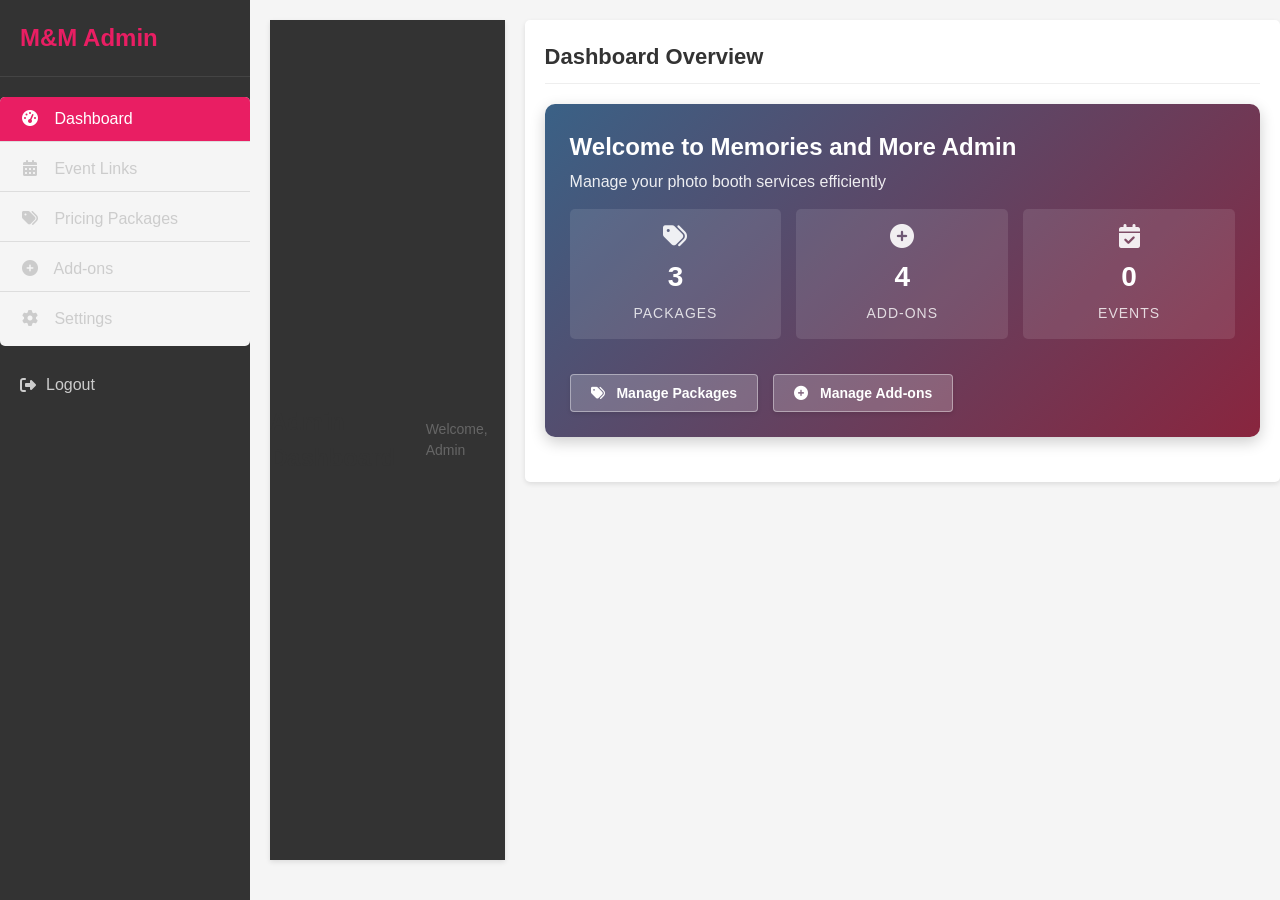
==== admin/index.html @ 207ec281 "Add new pages and optimize existing files for Memories and More Photo Booths - Created 'packages.htm" ====
<!DOCTYPE html>
<html lang="en">
<head>
    <meta charset="UTF-8">
    <meta name="viewport" content="width=device-width, initial-scale=1.0">
    <title>Admin Dashboard - Memories and More Photo Booths</title>
    <link rel="stylesheet" href="https://cdnjs.cloudflare.com/ajax/libs/font-awesome/6.4.0/css/all.min.css">
    <link rel="stylesheet" href="css/admin-styles.css">
    <link rel="stylesheet" href="css/admin-responsive.css">
    <style>
        body {
            font-family: var(--admin-font-primary);
            margin: 0;
            padding: 0;
            background-color: #f5f5f5;
            font-size: var(--admin-font-size-base);
            line-height: var(--admin-line-height);
        }
        
        .admin-container {
            display: flex;
            min-height: 100vh;
        }
        
        .admin-sidebar {
            width: 250px;
            background-color: #333;
            color: white;
            padding: 20px 0;
        }
        
        .admin-logo {
            padding: 0 20px 20px;
            border-bottom: 1px solid #444;
        }
        
        .admin-logo h2 {
            margin: 0;
            color: #e91e63;
        }
        
        .admin-nav ul {
            list-style: none;
            padding: 0;
            margin: 20px 0;
        }
        
        .admin-nav li {
            margin-bottom: 5px;
        }
        
        .admin-nav a {
            display: block;
            padding: 10px 20px;
            color: #ccc;
            text-decoration: none;
            transition: all 0.3s;
        }
        
        .admin-nav a:hover,
        .admin-nav li.active a {
            background-color: #e91e63;
            color: white;
        }
        
        .admin-nav i {
            margin-right: 10px;
        }
        
        .admin-logout {
            padding: 0 20px;
            margin-top: 20px;
        }
        
        .admin-logout button {
            background: none;
            border: none;
            color: #ccc;
            cursor: pointer;
            padding: 10px 0;
            font-size: 16px;
            display: flex;
            align-items: center;
        }
        
        .admin-logout button i {
            margin-right: 10px;
        }
        
        .admin-logout button:hover {
            color: #e91e63;
        }
        
        .admin-main {
            flex: 1;
            padding: 20px;
        }
        
        .admin-header {
            display: flex;
            justify-content: space-between;
            align-items: center;
            margin-bottom: 20px;
        }
        
        .admin-header h1 {
            margin: 0;
            color: #333;
        }
        
        .admin-user {
            font-size: 14px;
            color: #666;
        }
        
        .admin-section {
            display: none;
            background: white;
            padding: 20px;
            border-radius: 5px;
            box-shadow: 0 2px 5px rgba(0,0,0,0.1);
        }
        
        .admin-section.active {
            display: block;
        }
        
        .section-header {
            margin-bottom: 20px;
            padding-bottom: 10px;
            border-bottom: 1px solid #eee;
        }
        
        .section-header h2 {
            margin: 0;
            color: #333;
        }
        
        .dashboard-stats {
            display: flex;
            flex-wrap: wrap;
            gap: 20px;
            margin-bottom: 30px;
        }
        
        .stat-card {
            background-color: white;
            padding: 20px;
            border-radius: 5px;
            flex: 1 1 200px;
            display: flex;
            align-items: center;
            box-shadow: 0 2px 5px rgba(0,0,0,0.1);
            transition: transform 0.3s ease, box-shadow 0.3s ease;
        }
        
        .stat-card:hover {
            transform: translateY(-3px);
            box-shadow: 0 5px 15px rgba(0,0,0,0.1);
        }
        
        .stat-icon {
            font-size: 24px;
            color: #e91e63;
            margin-right: 15px;
        }
        
        .stat-info h3 {
            margin: 0 0 5px 0;
            font-size: 16px;
            color: #666;
        }
        
        .stat-info p {
            margin: 0;
            font-size: 24px;
            font-weight: bold;
            color: #333;
        }
        
        .admin-form {
            max-width: 600px;
        }
        
        .form-group {
            margin-bottom: 20px;
        }
        
        .form-group label {
            display: block;
            margin-bottom: 8px;
            font-weight: bold;
            color: #444;
            font-size: 0.95rem;
        }
        
        .form-group input,
        .form-group textarea {
            width: 100%;
            padding: 12px;
            border: 1px solid #ddd;
            border-radius: 6px;
            box-sizing: border-box;
            font-size: 16px; /* Prevents zoom on iOS */
            transition: border-color 0.3s ease, box-shadow 0.3s ease;
        }
        
        .form-group input:focus,
        .form-group textarea:focus {
            border-color: #e91e63;
            box-shadow: 0 0 0 3px rgba(233, 30, 99, 0.15);
            outline: none;
        }
        
        .form-actions {
            margin-top: 20px;
        }
        
        .btn-primary {
            background-color: #e91e63;
            color: white;
            border: none;
            padding: 12px 18px;
            border-radius: 6px;
            cursor: pointer;
            font-weight: 600;
            letter-spacing: 0.5px;
            transition: background-color 0.3s ease, transform 0.2s ease;
            text-transform: uppercase;
            font-size: 14px;
        }
        
        .btn-primary:hover {
            background-color: #d81557;
            transform: translateY(-2px);
        }
        
        .btn-primary:active {
            transform: translateY(0);
        }
        
        .btn-secondary {
            background-color: #6c757d;
            color: white;
            border: none;
            padding: 12px 18px;
            border-radius: 6px;
            cursor: pointer;
            font-weight: 600;
            letter-spacing: 0.5px;
            transition: background-color 0.3s ease, transform 0.2s ease;
            text-transform: uppercase;
            font-size: 14px;
        }
        
        .btn-secondary:hover {
            background-color: #5a6268;
            transform: translateY(-2px);
        }
        
        .btn-success {
            background-color: #28a745;
            color: white;
            border: none;
            padding: 12px 18px;
            border-radius: 6px;
            cursor: pointer;
            font-weight: 600;
            letter-spacing: 0.5px;
            transition: background-color 0.3s ease, transform 0.2s ease;
            text-transform: uppercase;
            font-size: 14px;
        }
        
        .btn-success:hover {
            background-color: #218838;
            transform: translateY(-2px);
        }
        
        .alert {
            padding: 15px;
            margin-top: 20px;
            border-radius: 4px;
            display: none;
        }
        
        .alert-success {
            background-color: #d4edda;
            color: #155724;
        }
        
        .alert-error {
            background-color: #f8d7da;
            color: #721c24;
        }
        
        .admin-table-container {
            margin-top: 30px;
        }
        
        .admin-table {
            width: 100%;
            border-collapse: collapse;
        }
        
        .admin-table th,
        .admin-table td {
            padding: 10px;
            text-align: left;
            border-bottom: 1px solid #ddd;
        }
        
        .admin-table th {
            background-color: #f5f5f5;
        }
        
        .link-item {
            background-color: #f9f9f9;
            padding: 15px;
            margin-bottom: 10px;
            border-radius: 4px;
            border-left: 4px solid #e91e63;
        }
        
        .link-item h3 {
            margin: 0 0 10px 0;
        }
        
        .link-item p {
            margin: 5px 0;
            color: #666;
        }
        
        .link-item button {
            background-color: #dc3545;
            color: white;
            border: none;
            padding: 5px 10px;
            border-radius: 4px;
            cursor: pointer;
            margin-top: 10px;
        }
        
        .modal {
            display: none;
            position: fixed;
            z-index: 1000;
            left: 0;
            top: 0;
            width: 100%;
            height: 100%;
            background-color: rgba(0,0,0,0.5);
            display: flex;
            align-items: center;
            justify-content: center;
            opacity: 0;
            visibility: hidden;
            transition: opacity 0.3s ease, visibility 0.3s ease;
        }
        
        .modal.active {
            display: flex;
            opacity: 1;
            visibility: visible;
        }
        
        .modal-content {
            background-color: white;
            padding: 30px;
            border-radius: 10px;
            width: 90%;
            max-width: 500px;
            box-shadow: 0 10px 30px rgba(0,0,0,0.2);
            transform: scale(0.9);
            transition: transform 0.3s ease;
        }
        
        .modal.active .modal-content {
            transform: scale(1);
        }
        
        /* Add screen reader only class */
        .sr-only {
            position: absolute;
            width: 1px;
            height: 1px;
            padding: 0;
            margin: -1px;
            overflow: hidden;
            clip: rect(0,0,0,0);
            white-space: nowrap;
            border: 0;
        }
        
        .modal-header {
            display: flex;
            justify-content: space-between;
            align-items: center;
            margin-bottom: 15px;
            padding-bottom: 15px;
            border-bottom: 1px solid #eee;
        }
        
        .modal-header h3 {
            margin: 0;
        }
        
        .close-modal {
            font-size: 24px;
            cursor: pointer;
        }
        
        .modal-footer {
            margin-top: 20px;
            text-align: right;
        }
        
        .modal-footer button {
            margin-left: 10px;
        }
        
        /* Package Management Specific Styles */
        .package-cards {
            display: grid;
            grid-template-columns: repeat(auto-fill, minmax(300px, 1fr));
            gap: 20px;
            margin: 20px 0;
        }
        
        .package-edit-card {
            background: white;
            border: 1px solid #eee;
            border-radius: 8px;
            padding: 25px;
            box-shadow: 0 3px 10px rgba(0,0,0,0.08);
            transition: transform 0.3s ease, box-shadow 0.3s ease;
        }
        
        .package-edit-card:hover {
            transform: translateY(-5px);
            box-shadow: 0 8px 15px rgba(0,0,0,0.1);
        }
        
        .package-edit-card h3 {
            margin-top: 0;
            color: #e91e63;
            border-bottom: 1px solid #eee;
            padding-bottom: 10px;
            font-size: 1.3rem;
        }
        
        /* Add-ons Management Specific Styles */
        .addon-list {
            display: grid;
            grid-template-columns: repeat(auto-fill, minmax(300px, 1fr));
            gap: 20px;
            margin: 20px 0;
        }
        
        .addon-edit-item {
            background: white;
            border: 1px solid #eee;
            border-radius: 8px;
            padding: 25px;
            box-shadow: 0 3px 10px rgba(0,0,0,0.08);
            transition: transform 0.3s ease, box-shadow 0.3s ease;
        }
        
        .addon-edit-item:hover {
            transform: translateY(-5px);
            box-shadow: 0 8px 15px rgba(0,0,0,0.1);
        }
        
        .addon-edit-item h3 {
            margin-top: 0;
            color: #e91e63;
            border-bottom: 1px solid #eee;
            padding-bottom: 10px;
            font-size: 1.3rem;
        }
        
        .section-intro {
            max-width: 800px;
            margin-bottom: 20px;
            color: #666;
        }
    </style>
        
        </style>
</head>
<body>
    <div class="admin-container">
        <aside class="admin-sidebar">
            <div class="admin-logo">
                <h2>M&M Admin</h2>
                <button class="mobile-menu-toggle" id="mobileMenuToggle">
                    <span class="sr-only">Toggle Menu</span>
                    <span class="bar"></span>
                    <span class="bar"></span>
                    <span class="bar"></span>
                </button>
            </div>
            <nav class="admin-nav">
                <ul>
                    <li class="active"><a href="#dashboard-section"><i class="fas fa-tachometer-alt"></i> Dashboard</a></li>
                    <li><a href="#events-section"><i class="fas fa-calendar-alt"></i> Event Links</a></li>
                    <li><a href="#packages-section"><i class="fas fa-tags"></i> Pricing Packages</a></li>
                    <li><a href="#addons-section"><i class="fas fa-plus-circle"></i> Add-ons</a></li>
                    <li><a href="#settings-section"><i class="fas fa-cog"></i> Settings</a></li>
                </ul>
            </nav>
            <div class="admin-logout">
                <button id="logoutBtn"><i class="fas fa-sign-out-alt"></i> Logout</button>
            </div>
        </aside>
        
        <main class="admin-main">
            <header class="admin-header">
                <h1>Admin Dashboard</h1>
                <div class="admin-user">
                    <span>Welcome, Admin</span>
                </div>
            </header>
            
            <div class="admin-content">
                <!-- Dashboard Section -->
                <section id="dashboard-section" class="admin-section active">
                    <div class="section-header">
                        <h2>Dashboard Overview</h2>
                    </div>
                    <div class="dashboard-welcome">
                        <h3>Welcome to the Memories and More Photo Booths Admin Dashboard</h3>
                        <p>Use the sidebar navigation to manage your website content.</p>
                    </div>
                </section>
                
                <!-- Events Section -->
                <section id="events-section" class="admin-section">
                    <div class="section-header">
                        <h2>Event Links Management</h2>
                    </div>
                    
                    <div class="section-content">
                        <form id="addLinkForm" class="admin-form">
                            <div class="form-group">
                                <label for="eventName">Event Name:</label>
                                <input type="text" id="eventName" placeholder="Johnson Wedding" required>
                            </div>
                            
                            <div class="form-group">
                                <label for="smugmugLink">SmugMug Link:</label>
                                <input type="text" id="smugmugLink" placeholder="https://smugmug.com/gallery/your-link" required>
                            </div>
                            
                            <div class="form-actions">
                                <button type="submit" class="btn-primary">Add Event Link</button>
                            </div>
                        </form>
                        
                        <div id="successMessage" class="alert alert-success">
                            Event link added successfully!
                        </div>
                        
                        <div id="errorMessage" class="alert alert-error">
                            There was an error adding the event link. Please try again.
                        </div>
                        
                        <div class="admin-table-container">
                            <h3>Current Event Links</h3>
                            <div id="linksList" class="admin-table"></div>
                        </div>
                    </div>
                </section>
                
                <!-- Packages Section -->
                <section id="packages-section" class="admin-section">
                    <div class="section-header">
                        <h2>Pricing Packages Management</h2>
                    </div>
                    
                    <div class="section-content">
                        <p class="section-intro">Manage your pricing packages here. Changes will be reflected on the public website.</p>
                        
                        <div class="package-cards">
                            <!-- Silver Package -->
                            <div class="package-edit-card" id="silver-package">
                                <h3>Silver Experience</h3>
                                <form class="package-form">
                                    <div class="form-group">
                                        <label>Package Name:</label>
                                        <input type="text" class="package-name" value="Silver Experience">
                                    </div>
                                    <div class="form-group">
                                        <label>Subtitle:</label>
                                        <input type="text" class="package-subtitle" value="Package #1">
                                    </div>
                                    <div class="form-group">
                                        <label>Price ($):</label>
                                        <input type="number" class="package-price" value="445">
                                    </div>
                                    <div class="form-group">
                                        <label>Features (one per line):</label>
                                        <textarea class="package-features" rows="8">2 Hours of Continuous Photo Booth Use
Full Time Attendant
Immediate Photo Strip Printouts
Choice of B&W or Color Photos
Unlimited Photo Booth Sessions
Dye-Sub Prints (non-smudge, high quality)
Online Viewing of Photos
Digital Link with All Photos (no expiration)</textarea>
                                    </div>
                                    <div class="form-group">
                                        <label>Featured Package:</label>
                                        <input type="checkbox" class="package-featured">
                                    </div>
                                    <button type="button" class="btn-primary save-package" data-package="silver">Save Changes</button>
                                </form>
                            </div>
                            
                            <!-- Gold Package -->
                            <div class="package-edit-card" id="gold-package">
                                <h3>Golden Moments</h3>
                                <form class="package-form">
                                    <div class="form-group">
                                        <label>Package Name:</label>
                                        <input type="text" class="package-name" value="Golden Moments">
                                    </div>
                                    <div class="form-group">
                                        <label>Subtitle:</label>
                                        <input type="text" class="package-subtitle" value="Package #2">
                                    </div>
                                    <div class="form-group">
                                        <label>Price ($):</label>
                                        <input type="number" class="package-price" value="595">
                                    </div>
                                    <div class="form-group">
                                        <label>Features (one per line):</label>
                                        <textarea class="package-features" rows="10">3 Hours of Continuous Photo Booth Use
Full Time Attendant
Immediate Photo Strip Printouts
Choice of B&W or Color Photos
Unlimited Photo Booth Sessions
Dye-Sub Prints (non-smudge, high quality)
Online Viewing of Photos
Digital Link with All Photos (no expiration)
Props Included
Personalized Photo Strip Layout</textarea>
                                    </div>
                                    <div class="form-group">
                                        <label>Featured Package:</label>
                                        <input type="checkbox" class="package-featured" checked>
                                    </div>
                                    <button type="button" class="btn-primary save-package" data-package="gold">Save Changes</button>
                                </form>
                            </div>
                            
                            <!-- Custom Package -->
                            <div class="package-edit-card" id="custom-package">
                                <h3>Custom Package</h3>
                                <form class="package-form">
                                    <div class="form-group">
                                        <label>Package Name:</label>
                                        <input type="text" class="package-name" value="Custom Package">
                                    </div>
                                    <div class="form-group">
                                        <label>Subtitle:</label>
                                        <input type="text" class="package-subtitle" value="Tailored to Your Needs">
                                    </div>
                                    <div class="form-group">
                                        <label>Price Display:</label>
                                        <input type="text" class="package-price-display" value="Custom Quote">
                                    </div>
                                    <div class="form-group">
                                        <label>Description:</label>
                                        <textarea class="package-description" rows="4">Need something specific for your event? We can create a custom package that perfectly fits your requirements.

Contact us to discuss your event details and we'll provide a personalized quote.</textarea>
                                    </div>
                                    <button type="button" class="btn-primary save-package" data-package="custom">Save Changes</button>
                                </form>
                            </div>
                        </div>
                        
                        <div class="form-actions">
                            <button id="publishPackages" class="btn-success">Publish Changes to Website</button>
                        </div>
                        
                        <div id="packageSuccessMessage" class="alert alert-success">
                            Pricing packages updated successfully!
                        </div>
                    </div>
                </section>
                
                <!-- Add-ons Section -->
                <section id="addons-section" class="admin-section">
                    <div class="section-header">
                        <h2>Add-ons Management</h2>
                    </div>
                    
                    <div class="section-content">
                        <p class="section-intro">Manage your add-on services here. Changes will be reflected on the public website.</p>
                        
                        <div class="addon-list">
                            <!-- Props Add-on -->
                            <div class="addon-edit-item">
                                <h3>Props</h3>
                                <form class="addon-form">
                                    <div class="form-group">
                                        <label>Add-on Name:</label>
                                        <input type="text" class="addon-name" value="Props">
                                    </div>
                                    <div class="form-group">
                                        <label>Icon Class:</label>
                                        <input type="text" class="addon-icon" value="fas fa-theater-masks">
                                    </div>
                                    <div class="form-group">
                                        <label>Description:</label>
                                        <input type="text" class="addon-description" value="Fun collection of hats, glasses, signs and more">
                                    </div>
                                    <div class="form-group">
                                        <label>Price ($):</label>
                                        <input type="number" class="addon-price" value="50">
                                    </div>
                                    <div class="form-group">
                                        <label>Additional Note:</label>
                                        <input type="text" class="addon-note" value="Included in Package #2">
                                    </div>
                                    <button type="button" class="btn-primary save-addon" data-addon="props">Save Changes</button>
                                </form>
                            </div>
                            
                            <!-- DVD Add-on -->
                            <div class="addon-edit-item">
                                <h3>DVD of All Images</h3>
                                <form class="addon-form">
                                    <div class="form-group">
                                        <label>Add-on Name:</label>
                                        <input type="text" class="addon-name" value="DVD of All Images">
                                    </div>
                                    <div class="form-group">
                                        <label>Icon Class:</label>
                                        <input type="text" class="addon-icon" value="fas fa-compact-disc">
                                    </div>
                                    <div class="form-group">
                                        <label>Description:</label>
                                        <input type="text" class="addon-description" value="High-resolution digital copies of all photos">
                                    </div>
                                    <div class="form-group">
                                        <label>Price ($):</label>
                                        <input type="number" class="addon-price" value="50">
                                    </div>
                                    <div class="form-group">
                                        <label>Additional Note:</label>
                                        <input type="text" class="addon-note" value="">
                                    </div>
                                    <button type="button" class="btn-primary save-addon" data-addon="dvd">Save Changes</button>
                                </form>
                            </div>
                            
                            <!-- Custom Layout Add-on -->
                            <div class="addon-edit-item">
                                <h3>Personalized Photo Layouts</h3>
                                <form class="addon-form">
                                    <div class="form-group">
                                        <label>Add-on Name:</label>
                                        <input type="text" class="addon-name" value="Personalized Photo Layouts">
                                    </div>
                                    <div class="form-group">
                                        <label>Icon Class:</label>
                                        <input type="text" class="addon-icon" value="fas fa-palette">
                                    </div>
                                    <div class="form-group">
                                        <label>Description:</label>
                                        <input type="text" class="addon-description" value="Custom design with names, date, and event details">
                                    </div>
                                    <div class="form-group">
                                        <label>Price ($):</label>
                                        <input type="number" class="addon-price" value="50">
                                    </div>
                                    <div class="form-group">
                                        <label>Additional Note:</label>
                                        <input type="text" class="addon-note" value="Included in Package #2">
                                    </div>
                                    <button type="button" class="btn-primary save-addon" data-addon="layouts">Save Changes</button>
                                </form>
                            </div>
                            
                            <!-- Scrapbook Add-on -->
                            <div class="addon-edit-item">
                                <h3>Custom Scrapbook Service</h3>
                                <form class="addon-form">
                                    <div class="form-group">
                                        <label>Add-on Name:</label>
                                        <input type="text" class="addon-name" value="Custom Scrapbook Service">
                                    </div>
                                    <div class="form-group">
                                        <label>Icon Class:</label>
                                        <input type="text" class="addon-icon" value="fas fa-book">
                                    </div>
                                    <div class="form-group">
                                        <label>Description:</label>
                                        <input type="text" class="addon-description" value="Keepsake album with photos and guest messages">
                                    </div>
                                    <div class="form-group">
                                        <label>Price ($):</label>
                                        <input type="number" class="addon-price" value="75">
                                    </div>
                                    <div class="form-group">
                                        <label>Additional Note:</label>
                                        <input type="text" class="addon-note" value="">
                                    </div>
                                    <button type="button" class="btn-primary save-addon" data-addon="scrapbook">Save Changes</button>
                                </form>
                            </div>
                        </div>
                        
                        <div class="form-actions">
                            <button id="publishAddons" class="btn-success">Publish Changes to Website</button>
                        </div>
                        
                        <div id="addonSuccessMessage" class="alert alert-success">
                            Add-ons updated successfully!
                        </div>
                    </div>
                </section>
                
                <!-- Settings Section -->
                <section id="settings-section" class="admin-section">
                    <div class="section-header">
                        <h2>Admin Settings</h2>
                    </div>
                    
                    <div class="section-content">
                        <form id="settingsForm" class="admin-form">
                            <div class="form-group">
                                <label for="adminUsername">Admin Username:</label>
                                <input type="text" id="adminUsername" required>
                            </div>
                            
                            <div class="form-group">
                                <label for="currentPassword">Current Password:</label>
                                <input type="password" id="currentPassword" required>
                            </div>
                            
                            <div class="form-group">
                                <label for="newPassword">New Password:</label>
                                <input type="password" id="newPassword">
                            </div>
                            
                            <div class="form-group">
                                <label for="confirmPassword">Confirm New Password:</label>
                                <input type="password" id="confirmPassword">
                            </div>
                            
                            <div class="form-actions">
                                <button type="submit" class="btn-primary">Save Settings</button>
                            </div>
                        </form>
                    </div>
                </section>
            </div>
        </main>
    </div>
    
    <!-- Confirmation Modal -->
    <div id="confirmModal" class="modal">
        <div class="modal-content">
            <div class="modal-header">
                <h3 id="modalTitle">Confirm Action</h3>
                <span class="close-modal">&times;</span>
            </div>
            <div class="modal-body">
                <p id="modalMessage">Are you sure you want to perform this action?</p>
            </div>
            <div class="modal-footer">
                <button id="cancelAction" class="btn-secondary">Cancel</button>
                <button id="confirmAction" class="btn-primary">Confirm</button>
            </div>
        </div>
    </div>
    
    <script>
        // Load existing links when page loads
        window.onload = function() {
            loadLinks();
            
            // Update navigation functionality
            setupNavigation();
            
            // Initialize package management
            initPackageManagement();
        };
        
        // Set up navigation between sections
        function setupNavigation() {
            const navLinks = document.querySelectorAll('.admin-nav a');
            const sections = document.querySelectorAll('.admin-section');
            
            navLinks.forEach(link => {
                link.addEventListener('click', function(e) {
                    e.preventDefault();
                    
                    // Get the target section ID from the href
                    const targetId = this.getAttribute('href');
                    
                    // Hide all sections
                    sections.forEach(section => {
                        section.classList.remove('active');
                    });
                    
                    // Show the target section
                    document.querySelector(targetId).classList.add('active');
                    
                    // Update active nav link
                    navLinks.forEach(navLink => {
                        navLink.parentElement.classList.remove('active');
                    });
                    this.parentElement.classList.add('active');
                    
                    // Update stats when viewing dashboard
                    if (targetId === '#dashboard-section') {
                        updateDashboardCounts();
                    }
                });
            });
        }
        
        // Initialize package management
        function initPackageManagement() {
            // Load package data
            loadPackageData();
            loadAddonData();
            
            // Package save buttons
            document.querySelectorAll('.save-package').forEach(button => {
                button.addEventListener('click', function() {
                    const packageType = this.getAttribute('data-package');
                    savePackage(packageType);
                });
            });
            
            // Add-on save buttons
            document.querySelectorAll('.save-addon').forEach(button => {
                button.addEventListener('click', function() {
                    const addonType = this.getAttribute('data-addon');
                    saveAddon(addonType);
                });
            });
            
            // Publish buttons
            if (document.getElementById('publishPackages')) {
                document.getElementById('publishPackages').addEventListener('click', publishPackagesToWebsite);
            }
            
            if (document.getElementById('publishAddons')) {
                document.getElementById('publishAddons').addEventListener('click', publishAddonsToWebsite);
            }
            
            // Update dashboard counts
            updateDashboardCounts();
            
            // Settings form
            const settingsForm = document.getElementById('settingsForm');
            if (settingsForm) {
                settingsForm.addEventListener('submit', function(e) {
                    e.preventDefault();
                    saveSettings();
                });
            }
        }
        
        // Handle form submission for event links
        document.getElementById('addLinkForm').addEventListener('submit', function(e) {
            e.preventDefault();
            
            // Get form values
            const eventName = document.getElementById('eventName').value;
            const smugmugLink = document.getElementById('smugmugLink').value;
            
            // Create link object
            const link = {
                name: eventName,
                url: smugmugLink
            };
            
            // Get existing links from localStorage
            let links = JSON.parse(localStorage.getItem('eventLinks')) || [];
            
            // Add new link
            links.push(link);
            
            // Save to localStorage
            localStorage.setItem('eventLinks', JSON.stringify(links));
            
            // Show success message
            const successMessage = document.getElementById('successMessage');
            successMessage.style.display = 'block';
            setTimeout(function() {
                successMessage.style.display = 'none';
            }, 3000);
            
            // Reset form
            document.getElementById('addLinkForm').reset();
            
            // Update dashboard counts
            updateDashboardCounts();
            
            // Reload links list
            loadLinks();
        });
        
        // Load links from localStorage
        function loadLinks() {
            const linksList = document.getElementById('linksList');
            if (!linksList) return;
            
            linksList.innerHTML = '';
            
            // Get links from localStorage
            const links = JSON.parse(localStorage.getItem('eventLinks')) || [];
            
            if (links.length === 0) {
                linksList.innerHTML = '<p>No event links added yet.</p>';
                return;
            }
            
            // Display each link
            links.forEach(function(link, index) {
                const linkItem = document.createElement('div');
                linkItem.className = 'link-item';
                linkItem.innerHTML = `
                    <h3>${link.name}</h3>
                    <p><strong>Link:</strong> <a href="${link.url}" target="_blank">${link.url}</a></p>
                    <button onclick="removeLink(${index})">Remove</button>
                `;
                linksList.appendChild(linkItem);
            });
        }
        
        // Remove a link
        function removeLink(index) {
            // Get existing links
            let links = JSON.parse(localStorage.getItem('eventLinks')) || [];
            
            // Remove the link at the specified index
            links.splice(index, 1);
            
            // Save back to localStorage
            localStorage.setItem('eventLinks', JSON.stringify(links));
            
            // Update event count
            updateDashboardCounts();
            
            // Reload links list
            loadLinks();
        }
        
        // Update dashboard counts
        function updateDashboardCounts() {
            // Update event count
            const eventLinks = JSON.parse(localStorage.getItem('eventLinks')) || [];
            if (document.getElementById('eventCount')) {
                document.getElementById('eventCount').textContent = eventLinks.length;
            }
            
            // Package count is fixed at 3
            if (document.getElementById('packageCount')) {
                document.getElementById('packageCount').textContent = '3';
            }
            
            // Add-on count is fixed at 4
            if (document.getElementById('addonCount')) {
                document.getElementById('addonCount').textContent = '4';
            }
        }
        
        // Package management functions
        function loadPackageData() {
            // Get package data from localStorage or use defaults
            const packages = JSON.parse(localStorage.getItem('packageData')) || {
                silver: {
                    name: "Silver Experience",
                    subtitle: "Package #1",
                    price: 445,
                    features: [
                        "2 Hours of Continuous Photo Booth Use",
                        "Full Time Attendant",
                        "Immediate Photo Strip Printouts",
                        "Choice of B&W or Color Photos",
                        "Unlimited Photo Booth Sessions",
                        "Dye-Sub Prints (non-smudge, high quality)",
                        "Online Viewing of Photos",
                        "Digital Link with All Photos (no expiration)"
                    ],
                    featured: false
                },
                gold: {
                    name: "Golden Moments",
                    subtitle: "Package #2",
                    price: 595,
                    features: [
                        "3 Hours of Continuous Photo Booth Use",
                        "Full Time Attendant",
                        "Immediate Photo Strip Printouts",
                        "Choice of B&W or Color Photos",
                        "Unlimited Photo Booth Sessions",
                        "Dye-Sub Prints (non-smudge, high quality)",
                        "Online Viewing of Photos",
                        "Digital Link with All Photos (no expiration)",
                        "Props Included",
                        "Personalized Photo Strip Layout"
                    ],
                    featured: true
                },
                custom: {
                    name: "Custom Package",
                    subtitle: "Tailored to Your Needs",
                    priceDisplay: "Custom Quote",
                    description: "Need something specific for your event? We can create a custom package that perfectly fits your requirements.\n\nContact us to discuss your event details and we'll provide a personalized quote."
                }
            };
            
            // If it doesn't exist in localStorage, save default data
            if (!localStorage.getItem('packageData')) {
                localStorage.setItem('packageData', JSON.stringify(packages));
            }
            
            // Update form values with stored data
            updatePackageForms(packages);
        }
        
        function updatePackageForms(packages) {
            // Silver package form
            const silverForm = document.querySelector('#silver-package .package-form');
            if (silverForm && packages.silver) {
                silverForm.querySelector('.package-name').value = packages.silver.name;
                silverForm.querySelector('.package-subtitle').value = packages.silver.subtitle;
                silverForm.querySelector('.package-price').value = packages.silver.price;
                silverForm.querySelector('.package-features').value = packages.silver.features.join('\n');
                silverForm.querySelector('.package-featured').checked = packages.silver.featured;
            }
            
            // Gold package form
            const goldForm = document.querySelector('#gold-package .package-form');
            if (goldForm && packages.gold) {
                goldForm.querySelector('.package-name').value = packages.gold.name;
                goldForm.querySelector('.package-subtitle').value = packages.gold.subtitle;
                goldForm.querySelector('.package-price').value = packages.gold.price;
                goldForm.querySelector('.package-features').value = packages.gold.features.join('\n');
                goldForm.querySelector('.package-featured').checked = packages.gold.featured;
            }
            
            // Custom package form
            const customForm = document.querySelector('#custom-package .package-form');
            if (customForm && packages.custom) {
                customForm.querySelector('.package-name').value = packages.custom.name;
                customForm.querySelector('.package-subtitle').value = packages.custom.subtitle;
                customForm.querySelector('.package-price-display').value = packages.custom.priceDisplay;
                customForm.querySelector('.package-description').value = packages.custom.description;
            }
        }
        
        function savePackage(packageType) {
            // Get existing package data
            let packages = JSON.parse(localStorage.getItem('packageData')) || {};
            
            // Get package form element
            const packageForm = document.querySelector(`#${packageType}-package .package-form`);
            
            if (packageType === 'custom') {
                packages.custom = {
                    name: packageForm.querySelector('.package-name').value,
                    subtitle: packageForm.querySelector('.package-subtitle').value,
                    priceDisplay: packageForm.querySelector('.package-price-display').value,
                    description: packageForm.querySelector('.package-description').value
                };
            } else {
                packages[packageType] = {
                    name: packageForm.querySelector('.package-name').value,
                    subtitle: packageForm.querySelector('.package-subtitle').value,
                    price: parseFloat(packageForm.querySelector('.package-price').value),
                    features: packageForm.querySelector('.package-features').value.split('\n'),
                    featured: packageForm.querySelector('.package-featured').checked
                };
                
                // If this package is featured, un-feature the other package
                if (packageType === 'silver' && packages.silver.featured && packages.gold) {
                    packages.gold.featured = false;
                } else if (packageType === 'gold' && packages.gold.featured && packages.silver) {
                    packages.silver.featured = false;
                }
            }
            
            // Save to localStorage
            localStorage.setItem('packageData', JSON.stringify(packages));
            
            // Update forms with new data
            updatePackageForms(packages);
            
            // Show success message
            const successMsg = document.getElementById('packageSuccessMessage');
            successMsg.style.display = 'block';
            setTimeout(() => {
                successMsg.style.display = 'none';
            }, 3000);
        }
        
        function publishPackagesToWebsite() {
            // Indicate that data has been published
            localStorage.setItem('packages_published', 'true');
            
            // Show success message
            const successMsg = document.getElementById('packageSuccessMessage');
            successMsg.textContent = 'Pricing packages published to website successfully!';
            successMsg.style.display = 'block';
            setTimeout(() => {
                successMsg.textContent = 'Pricing packages updated successfully!';
                successMsg.style.display = 'none';
            }, 3000);
        }
        
        // Add-ons management functions
        function loadAddonData() {
            // Get add-on data from localStorage or use defaults
            const addons = JSON.parse(localStorage.getItem('addonData')) || {
                props: {
                    name: "Props",
                    icon: "fas fa-theater-masks",
                    description: "Fun collection of hats, glasses, signs and more",
                    price: 50,
                    note: "Included in Package #2"
                },
                dvd: {
                    name: "DVD of All Images",
                    icon: "fas fa-compact-disc",
                    description: "High-resolution digital copies of all photos",
                    price: 50,
                    note: ""
                },
                layouts: {
                    name: "Personalized Photo Layouts",
                    icon: "fas fa-palette",
                    description: "Custom design with names, date, and event details",
                    price: 50,
                    note: "Included in Package #2"
                },
                scrapbook: {
                    name: "Custom Scrapbook Service",
                    icon: "fas fa-book",
                    description: "Keepsake album with photos and guest messages",
                    price: 75,
                    note: ""
                }
            };
            
            // If it doesn't exist in localStorage, save default data
            if (!localStorage.getItem('addonData')) {
                localStorage.setItem('addonData', JSON.stringify(addons));
            }
            
            // Update add-on forms with stored data
            updateAddonForms(addons);
        }
        
        function updateAddonForms(addons) {
            // Update each add-on form
            Object.keys(addons).forEach(addonKey => {
                const addon = addons[addonKey];
                const addonForm = document.querySelector(`.addon-edit-item form[data-addon="${addonKey}"]`) || 
                                document.querySelector(`.addon-edit-item button[data-addon="${addonKey}"]`).closest('form');
                
                if (addonForm) {
                    addonForm.querySelector('.addon-name').value = addon.name;
                    addonForm.querySelector('.addon-icon').value = addon.icon;
                    addonForm.querySelector('.addon-description').value = addon.description;
                    addonForm.querySelector('.addon-price').value = addon.price;
                    addonForm.querySelector('.addon-note').value = addon.note || '';
                }
            });
        }
        
        function saveAddon(addonType) {
            // Get existing add-on data
            let addons = JSON.parse(localStorage.getItem('addonData')) || {};
            
            // Get add-on form element
            const addonForm = document.querySelector(`.addon-edit-item button[data-addon="${addonType}"]`).closest('form');
            
            if (addonForm) {
                addons[addonType] = {
                    name: addonForm.querySelector('.addon-name').value,
                    icon: addonForm.querySelector('.addon-icon').value,
                    description: addonForm.querySelector('.addon-description').value,
                    price: parseFloat(addonForm.querySelector('.addon-price').value),
                    note: addonForm.querySelector('.addon-note').value
                };
                
                // Save to localStorage
                localStorage.setItem('addonData', JSON.stringify(addons));
                
                // Show success message
                const successMsg = document.getElementById('addonSuccessMessage');
                successMsg.style.display = 'block';
                setTimeout(() => {
                    successMsg.style.display = 'none';
                }, 3000);
            }
        }
        
        function publishAddonsToWebsite() {
            // Indicate that data has been published
            localStorage.setItem('addons_published', 'true');
            
            // Show success message
            const successMsg = document.getElementById('addonSuccessMessage');
            successMsg.textContent = 'Add-ons published to website successfully!';
            successMsg.style.display = 'block';
            setTimeout(() => {
                successMsg.textContent = 'Add-ons updated successfully!';
                successMsg.style.display = 'none';
            }, 3000);
        }
        
        // Admin settings functions
        function loadSettings() {
            const settings = JSON.parse(localStorage.getItem('mmph_admin_settings')) || {
                username: 'admin',
                password: 'admin123' // Default password
            };
            
            // Populate settings form
            const usernameField = document.getElementById('adminUsername');
            if (usernameField) {
                usernameField.value = settings.username;
            }
        }
        
        function saveSettings() {
            const username = document.getElementById('adminUsername').value;
            const currentPassword = document.getElementById('currentPassword').value;
            const newPassword = document.getElementById('newPassword').value;
            const confirmPassword = document.getElementById('confirmPassword').value;
            
            // Get current settings
            const settings = JSON.parse(localStorage.getItem('mmph_admin_settings')) || {
                username: 'admin',
                password: 'admin123' // Default password
            };
            
            // Validate current password
            if (currentPassword !== settings.password) {
                alert('Current password is incorrect');
                return;
            }
            
            // Check if changing password
            if (newPassword) {
                if (newPassword !== confirmPassword) {
                    alert('New password and confirmation do not match');
                    return;
                }
                
                // Update password
                settings.password = newPassword;
            }
            
            // Update username
            settings.username = username;
            
            // Save settings
            localStorage.setItem('mmph_admin_settings', JSON.stringify(settings));
            
            // Show success message
            alert('Settings saved successfully');
            
            // Clear password fields
            document.getElementById('currentPassword').value = '';
            document.getElementById('newPassword').value = '';
            document.getElementById('confirmPassword').value = '';
        }
    </script>
    
    <script src="js/responsive-helper.js"></script>
</body>
</html>
---- admin/css/admin-styles.css ----
/* 
   Memories and More Photo Booths - Admin Dashboard Styles
   Author: Cascade
   Version: 1.0
*/

:root {
    --admin-primary: #333;
    --admin-secondary: #666;
    --admin-accent: #e91e63; /* Changed to match the brand color */
    --admin-light: #f5f5f5;
    --admin-border: #ddd;
    --admin-success: #28a745;
    --admin-danger: #dc3545;
    --admin-warning: #ffc107;
    --admin-info: #17a2b8;
    
    /* Added font variables */
    --admin-font-primary: 'Arial', sans-serif;
    --admin-font-size-base: 16px;
    --admin-line-height: 1.5;
}

/* Admin Layout */
.admin-header {
    background-color: var(--admin-primary);
    color: white;
    padding: 15px 0;
    box-shadow: 0 2px 5px rgba(0, 0, 0, 0.1);
}

.admin-header .container {
    display: flex;
    align-items: center;
    justify-content: space-between;
}

.admin-header .logo {
    max-width: 150px;
}

.admin-header h1 {
    margin: 0;
    font-size: 24px;
}

.admin-main {
    display: flex;
    min-height: calc(100vh - 150px);
    padding: 30px 0;
}

.admin-main .container {
    display: flex;
    gap: 30px;
}

.admin-sidebar {
    width: 250px;
    flex-shrink: 0;
}

.admin-content {
    flex-grow: 1;
}

.admin-footer {
    background-color: var(--admin-primary);
    color: white;
    padding: 15px 0;
    text-align: center;
}

/* Admin Navigation */
.admin-nav ul {
    list-style: none;
    padding: 0;
    margin: 0;
    background-color: var(--admin-light);
    border-radius: 5px;
    overflow: hidden;
}

.admin-nav li {
    border-bottom: 1px solid var(--admin-border);
}

.admin-nav li:last-child {
    border-bottom: none;
}

.admin-nav a {
    display: flex;
    align-items: center;
    padding: 15px;
    color: var(--admin-secondary);
    text-decoration: none;
    transition: all 0.3s ease;
}

.admin-nav a i {
    margin-right: 10px;
    width: 20px;
    text-align: center;
}

.admin-nav li.active a,
.admin-nav a:hover {
    background-color: var(--admin-accent);
    color: white;
}

/* Admin Sections */
.admin-section {
    display: none;
    background-color: white;
    border-radius: 5px;
    box-shadow: 0 2px 5px rgba(0, 0, 0, 0.1);
    padding: 20px;
}

.admin-section.active {
    display: block;
}

.section-header {
    display: flex;
    justify-content: space-between;
    align-items: center;
    margin-bottom: 20px;
    padding-bottom: 15px;
    border-bottom: 1px solid var(--admin-border);
}

.section-header h2 {
    margin: 0;
    font-size: 22px;
}

/* Forms */
.admin-form {
    max-width: 800px;
}

.form-group {
    margin-bottom: 20px;
}

.form-group label {
    display: block;
    margin-bottom: 8px;
    font-weight: 500;
}

.form-group input,
.form-group select,
.form-group textarea {
    width: 100%;
    padding: 10px;
    border: 1px solid var(--admin-border);
    border-radius: 4px;
    font-family: 'Montserrat', sans-serif;
    font-size: 14px;
}

.form-group small {
    display: block;
    margin-top: 5px;
    color: var(--admin-secondary);
    font-size: 12px;
}

.form-actions {
    display: flex;
    gap: 10px;
    margin-top: 30px;
}

/* Buttons */
.btn {
    display: inline-flex;
    align-items: center;
    justify-content: center;
    padding: 10px 15px;
    border: none;
    border-radius: 4px;
    font-family: 'Montserrat', sans-serif;
    font-size: 14px;
    font-weight: 500;
    cursor: pointer;
    transition: all 0.3s ease;
}

.btn i {
    margin-right: 8px;
}

.btn-primary {
    background-color: var(--admin-accent);
    color: white;
}

.btn-primary:hover {
    background-color: #0062b1;
}

.btn-secondary {
    background-color: #f0f0f0;
    color: var(--admin-secondary);
}

.btn-secondary:hover {
    background-color: #e0e0e0;
}

.btn-success {
    background-color: var(--admin-success);
    color: white;
}

.btn-success:hover {
    background-color: #218838;
}

.btn-danger {
    background-color: var(--admin-danger);
    color: white;
}

.btn-danger:hover {
    background-color: #c82333;
}

/* Tables */
.search-filter {
    display: flex;
    gap: 15px;
    margin-bottom: 20px;
}

.search-filter input,
.search-filter select {
    padding: 10px;
    border: 1px solid var(--admin-border);
    border-radius: 4px;
}

.search-filter input {
    flex-grow: 1;
}

.events-table {
    width: 100%;
    border-collapse: collapse;
}

.events-table th,
.events-table td {
    padding: 12px 15px;
    text-align: left;
    border-bottom: 1px solid var(--admin-border);
}

.events-table th {
    background-color: var(--admin-light);
    font-weight: 600;
}

.events-table tr:hover {
    background-color: #f9f9f9;
}

.events-table .actions {
    display: flex;
    gap: 8px;
}

.events-table .actions button {
    background: none;
    border: none;
    cursor: pointer;
    font-size: 16px;
    padding: 5px;
    border-radius: 3px;
    transition: all 0.2s ease;
}

.events-table .edit-btn {
    color: var(--admin-accent);
}

.events-table .delete-btn {
    color: var(--admin-danger);
}

.events-table .view-btn {
    color: var(--admin-success);
}

.events-table .actions button:hover {
    background-color: #f0f0f0;
}

.no-events {
    text-align: center;
    padding: 30px;
    color: var(--admin-secondary);
}

/* Modal */
.modal {
    display: none;
    position: fixed;
    top: 0;
    left: 0;
    width: 100%;
    height: 100%;
    background-color: rgba(0, 0, 0, 0.5);
    z-index: 1000;
    align-items: center;
    justify-content: center;
}

.modal.active {
    display: flex;
}

.modal-content {
    background-color: white;
    padding: 25px;
    border-radius: 5px;
    width: 90%;
    max-width: 500px;
    position: relative;
}

.close-modal {
    position: absolute;
    top: 15px;
    right: 15px;
    font-size: 24px;
    cursor: pointer;
    color: var(--admin-secondary);
}

.modal-actions {
    display: flex;
    justify-content: flex-end;
    gap: 10px;
    margin-top: 20px;
}

/* Responsive */
@media (max-width: 992px) {
    .admin-main .container {
        flex-direction: column;
    }
    
    .admin-sidebar {
        width: 100%;
        margin-bottom: 20px;
    }
    
    .admin-nav ul {
        display: flex;
        flex-wrap: wrap;
    }
    
    .admin-nav li {
        border-bottom: none;
        border-right: 1px solid var(--admin-border);
    }
}

@media (max-width: 768px) {
    .admin-header .container {
        flex-direction: column;
        text-align: center;
        gap: 15px;
    }
    
    .section-header {
        flex-direction: column;
        gap: 15px;
        text-align: center;
    }
    
    .search-filter {
        flex-direction: column;
    }
    
    .events-table {
        display: block;
        overflow-x: auto;
    }
}
---- admin/css/admin-responsive.css ----
/* 
   Memories and More Photo Booths - Admin Dashboard Responsive Styles
   Version: 1.0
*/

/* Base Responsive Styles */
html, body {
    overflow-x: hidden;
}

/* Responsive Variables */
:root {
    --sidebar-width: 250px;
    --sidebar-collapsed-width: 70px;
    --transition-speed: 0.3s;
}

/* Large Screens (Desktops) */
@media screen and (min-width: 992px) {
    .mobile-menu-toggle {
        display: none;
    }
    
    .admin-sidebar.collapsed {
        width: var(--sidebar-collapsed-width);
    }
    
    .admin-sidebar.collapsed .admin-logo h2 {
        display: none;
    }
    
    .admin-sidebar.collapsed .admin-nav a span {
        display: none;
    }
    
    .admin-sidebar.collapsed .admin-nav a {
        justify-content: center;
        padding: 15px 0;
    }
    
    .admin-sidebar.collapsed .admin-nav i {
        margin-right: 0;
        font-size: 1.2em;
    }
    
    .admin-sidebar.collapsed + .admin-main {
        margin-left: var(--sidebar-collapsed-width);
        width: calc(100% - var(--sidebar-collapsed-width));
    }
    
    .admin-main {
        transition: margin-left var(--transition-speed), width var(--transition-speed);
    }
    
    .admin-content {
        padding: 20px 30px;
        width: 100%;
        box-sizing: border-box;
        max-width: calc(100vw - var(--sidebar-width)); /* Account for sidebar width */
    }
    
    .admin-sidebar + .admin-content {
        width: calc(100% - var(--sidebar-width));
        margin-left: var(--sidebar-width);
    }
    
    .admin-sidebar.collapsed + .admin-content {
        width: calc(100% - var(--sidebar-collapsed-width));
        margin-left: var(--sidebar-collapsed-width);
    }
}

/* Enhanced desktop welcome message styling */
.desktop-welcome {
    background: linear-gradient(135deg, #3a6186, #89253e);
    border-radius: 10px;
    padding: 25px;
    color: white;
    box-shadow: 0 5px 15px rgba(0, 0, 0, 0.2);
    margin-bottom: 25px;
    width: 100%;
    max-width: 100%;
    display: flex;
    flex-wrap: wrap;
    justify-content: space-between;
    align-items: center;
}

.desktop-welcome .welcome-header {
    flex: 1 1 100%;
    margin-bottom: 15px;
}

.desktop-welcome .welcome-header h3 {
    font-size: 24px;
    margin: 0 0 5px 0;
    color: white;
}

.desktop-welcome .welcome-header p {
    margin: 0;
    font-size: 16px;
    opacity: 0.9;
}

.desktop-welcome .welcome-stats {
    display: flex;
    justify-content: space-between;
    flex-wrap: wrap;
    width: 100%;
    margin-bottom: 20px;
    gap: 15px;
}

.desktop-welcome .stat-item {
    flex: 1;
    min-width: 100px;
    text-align: center;
    padding: 15px 10px;
    background-color: rgba(255, 255, 255, 0.1);
    border-radius: 5px;
    margin: 0;
}

.desktop-welcome .stat-number {
    display: block;
    font-size: 28px;
    font-weight: bold;
    margin-bottom: 5px;
}

.desktop-welcome .stat-label {
    display: block;
    font-size: 14px;
    text-transform: uppercase;
    letter-spacing: 1px;
    opacity: 0.8;
}

.desktop-welcome .stat-item i {
    font-size: 24px;
    margin-bottom: 8px;
    color: rgba(255, 255, 255, 0.9);
    display: block;
}

.desktop-welcome .welcome-actions {
    display: flex;
    justify-content: flex-start;
    width: 100%;
    margin-top: 15px;
    gap: 15px;
}

.desktop-welcome .welcome-btn {
    background-color: rgba(255, 255, 255, 0.2);
    color: white;
    border: 1px solid rgba(255, 255, 255, 0.4);
    padding: 10px 20px;
    border-radius: 4px;
    text-decoration: none;
    transition: all 0.3s ease;
    font-size: 14px;
    font-weight: 600;
    cursor: pointer;
    box-shadow: 0 2px 4px rgba(0, 0, 0, 0.1);
    display: inline-block;
    text-align: center;
    min-width: 160px;
}

.desktop-welcome .welcome-btn i {
    margin-right: 8px;
}

.desktop-welcome .welcome-btn:hover {
    background-color: rgba(255, 255, 255, 0.3);
    transform: translateY(-2px);
    box-shadow: 0 4px 8px rgba(0, 0, 0, 0.3);
}

.desktop-welcome .welcome-btn:active {
    transform: translateY(0);
    box-shadow: 0 2px 3px rgba(0, 0, 0, 0.2);
    background-color: rgba(255, 255, 255, 0.25);
}

/* Medium Screens (Tablets) */
@media screen and (max-width: 991px) {
    .admin-container {
        flex-direction: column;
    }
    
    .admin-sidebar {
        width: 100% !important;
        position: relative;
        padding: 10px 0;
    }
    
    .admin-logo {
        padding: 0 15px 15px;
        display: flex;
        justify-content: space-between;
        align-items: center;
    }    .mobile-menu-toggle {
        display: block;
        background: none;
        border: none;
        color: white;
        font-size: 1.5rem;
        cursor: pointer;
        padding: 12px;
        z-index: 100;
        position: relative;
        outline: none;
        margin-left: auto; /* Push to right side */
        width: 50px; /* Wider touch target */
        height: 50px; /* Taller touch target */
    }
    
    .admin-nav {
        display: none;
        margin-top: 15px;
    }
    
    .admin-sidebar.mobile-expanded .admin-nav {
        display: block;
    }
    
    .admin-main {
        width: 100%;
        min-height: calc(100vh - 70px);
    }
    
    .package-cards, 
    .addon-list {
        grid-template-columns: repeat(auto-fill, minmax(250px, 1fr));
    }
}

/* Mobile welcome message styling remains simple */
@media (max-width: 991px) {
    .dashboard-welcome {
        background-color: #f5f5f5;
        border-radius: 5px;
        padding: 15px;
        margin-bottom: 20px;
        box-shadow: 0 2px 4px rgba(0, 0, 0, 0.1);
    }

    .dashboard-welcome h3 {
        margin-top: 0;
        font-size: 18px;
    }

    .dashboard-welcome p {
        margin-bottom: 0;
        font-size: 14px;
    }
}

/* Small Screens (Mobile Phones) */
@media screen and (max-width: 767px) {
    .admin-header {
        flex-direction: column;
        align-items: flex-start;
        padding: 15px;
    }
    
    .admin-header h1 {
        margin-bottom: 10px;
    }
    
    .admin-main {
        padding: 15px;
    }
    
    .dashboard-stats {
        flex-direction: column;
    }
    
    .stat-card {
        margin-bottom: 15px;
    }
    
    .package-cards, 
    .addon-list {
        grid-template-columns: 1fr;
    }
    
    .section-header {
        flex-direction: column;
        align-items: flex-start;
    }
    
    .section-header h2 {
        margin-bottom: 10px;
    }
    
    .form-actions {
        flex-direction: column;
    }
    
    .form-actions button {
        width: 100%;
        margin-bottom: 10px;
    }
    
    .modal-content {
        width: 95%;
        padding: 15px;
    }
}

/* Extra Small Screens */
@media screen and (max-width: 480px) {
    .admin-logo h2 {
        font-size: 1.2rem;
    }
    
    .admin-header h1 {
        font-size: 1.5rem;
    }
    
    .section-header h2 {
        font-size: 1.3rem;
    }
    
    .admin-user {
        font-size: 0.8rem;
    }
    
    .package-edit-card,
    .addon-edit-item {
        padding: 15px;
    }
    
    .form-group label {
        font-size: 0.9rem;
    }
    
    .btn {
        padding: 8px 12px;
        font-size: 0.9rem;
    }
}

/* Specific Component Responsiveness */

/* Tables */
@media screen and (max-width: 767px) {
    .admin-table {
        display: block;
        width: 100%;
        overflow-x: auto;
    }
    
    .admin-table th, 
    .admin-table td {
        white-space: nowrap;
    }
}

/* Form Elements */
@media screen and (max-width: 767px) {
    .form-group input,
    .form-group textarea,
    .form-group select {
        font-size: 16px; /* Prevent zoom on iOS */
        padding: 12px;
    }
    
    /* Improve form element touch targets */
    .form-group label {
        margin-bottom: 10px;
        font-size: 1rem;
    }
    
    .form-group {
        margin-bottom: 25px;
    }
    
    /* Enhance checkbox usability on touch devices */
    input[type="checkbox"] {
        width: 20px;
        height: 20px;
        margin-right: 10px;
    }
    
    /* Make buttons more touch-friendly */
    .btn-primary, 
    .btn-secondary, 
    .btn-success {
        padding: 14px 20px;
        font-size: 16px;
        margin-bottom: 15px;
    }
}

/* Mobile sidebar toggle animation */
.mobile-menu-toggle .bar {
    display: block;
    width: 25px;
    height: 3px;
    margin: 5px auto;
    transition: all 0.3s ease-in-out;
    background-color: white;
    pointer-events: none; /* Ensures clicks pass through to the button */
}

.mobile-menu-toggle:hover .bar {
    background-color: #f8f8f8; /* Slightly lighter on hover */
    box-shadow: 0 0 3px rgba(255, 255, 255, 0.5); /* Subtle glow effect */
}

.mobile-menu-toggle:active .bar {
    background-color: #e0e0e0; /* Even lighter when pressed */
}

.admin-sidebar.mobile-expanded .mobile-menu-toggle .bar:nth-child(2) {
    opacity: 0;
}

.admin-sidebar.mobile-expanded .mobile-menu-toggle .bar:nth-child(1) {
    transform: translateY(8px) rotate(45deg);
}

.admin-sidebar.mobile-expanded .mobile-menu-toggle .bar:nth-child(3) {
    transform: translateY(-8px) rotate(-45deg);
}

/* Accessibility - Keyboard focus styles */
a:focus,
button:focus,
input:focus,
textarea:focus,
select:focus {
    outline: 3px solid rgba(233, 30, 99, 0.4);
    outline-offset: 2px;
}

.keyboard-focus {
    outline: 3px solid rgba(233, 30, 99, 0.4) !important;
    outline-offset: 2px !important;
}

/* Provide visual feedback for button interaction */
.btn-primary:active,
.btn-secondary:active,
.btn-success:active {
    transform: scale(0.98);
}

/* Improve alert visibility on mobile */
@media screen and (max-width: 767px) {
    .alert {
        padding: 15px;
        margin: 15px 0;
        text-align: center;
        font-size: 16px;
        font-weight: bold;
    }
}

/* Make sure the full welcome message is visible */
.admin-section {
    width: 100%;
    max-width: 100%;
    overflow: hidden;
}

/* Fix container width issues */
.admin-content {
    width: 100%;
    max-width: 100%;
    padding: 0 20px;
    box-sizing: border-box;
}

.section-header {
    margin-bottom: 20px;
    width: 100%;
}

/* Make dashboard content fill available space */
#dashboard-section {
    display: flex;
    flex-direction: column;
    width: 100%;
}

/* Ensure dashboard welcome spans the full width */
.dashboard-welcome {
    width: 100%;
    box-sizing: border-box;
}

/* General layout improvements */
.admin-container {
    width: 100%;
    max-width: 100%;
    overflow-x: hidden;
}
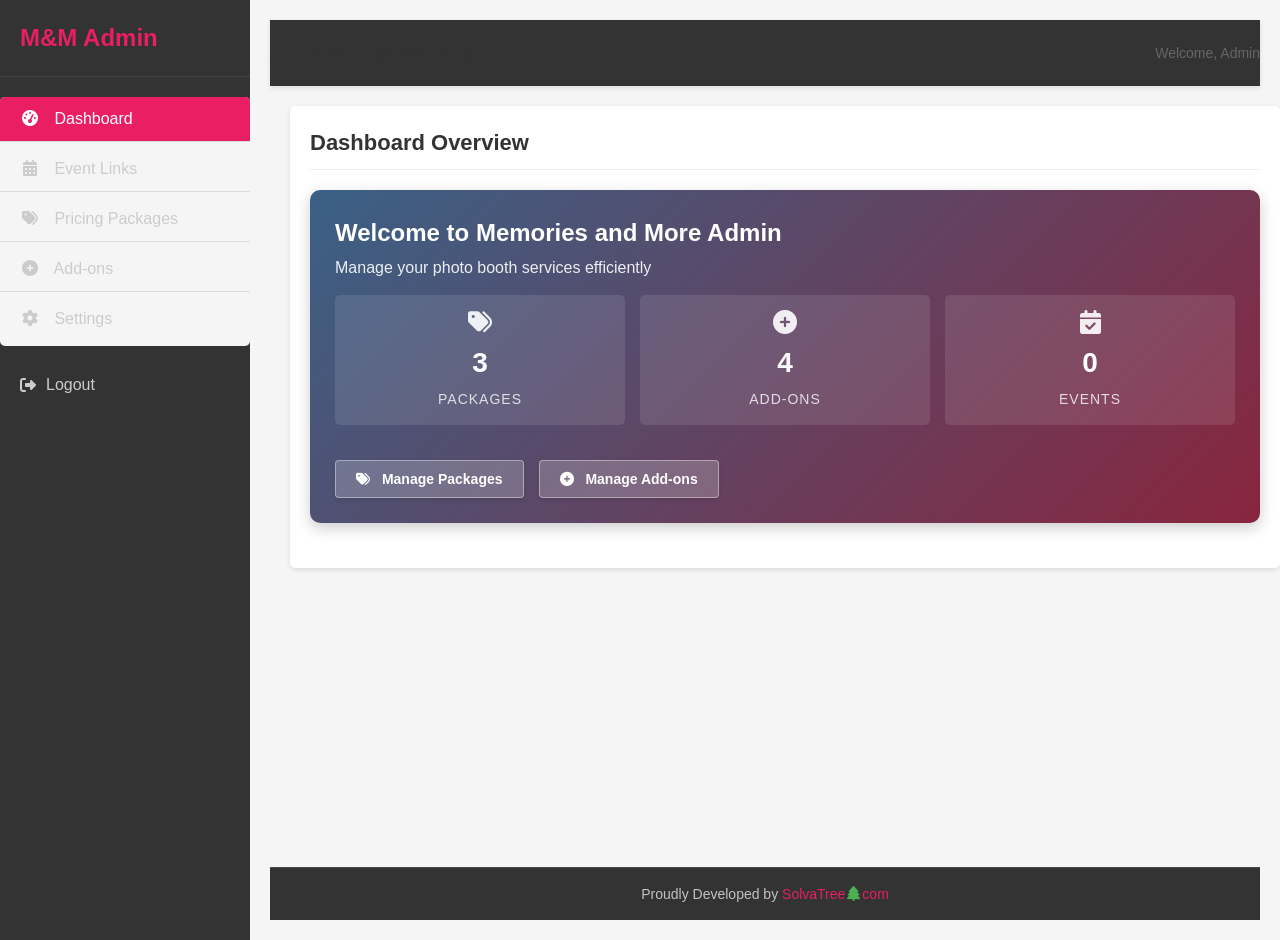
==== commit a633c123: "Enhance responsive layout and add footer to admin dashboard" ====
--- a/admin/index.html
+++ b/admin/index.html
@@ -853,12 +853,18 @@
                             </div>
                             
                             <div class="form-actions">
-                                <button type="submit" class="btn-primary">Save Settings</button>
-                            </div>
-                        </form>
-                    </div>
-                </section>
+                                <button type="submit" class="btn-primary">Save Settings</button>                        </div>
+                    </form>
+                </div>
+            </section>
             </div>
+            
+            <!-- Admin Footer -->
+            <footer class="admin-footer">
+                <div class="footer-content">
+                    <p>Proudly Developed by <a href="https://solvatree.com" target="_blank">SolvaTree<span class="tree-icon"><i class="fas fa-tree"></i></span>com</a></p>
+                </div>
+            </footer>
         </main>
     </div>
     
--- a/admin/css/admin-responsive.css
+++ b/admin/css/admin-responsive.css
@@ -6,6 +6,11 @@
 /* Base Responsive Styles */
 html, body {
     overflow-x: hidden;
+    margin: 0;
+    padding: 0;
+    display: flex;
+    flex-direction: column;
+    min-height: 100vh;
 }
 
 /* Responsive Variables */
@@ -189,12 +194,16 @@
 @media screen and (max-width: 991px) {
     .admin-container {
         flex-direction: column;
+        display: block; /* Change to block for mobile */
+        width: 100%;
+        overflow-x: hidden;
     }
     
     .admin-sidebar {
         width: 100% !important;
         position: relative;
         padding: 10px 0;
+        display: block;
     }
     
     .admin-logo {
@@ -222,19 +231,59 @@
         display: none;
         margin-top: 15px;
     }
-    
-    .admin-sidebar.mobile-expanded .admin-nav {
+      .admin-sidebar.mobile-expanded .admin-nav {
         display: block;
     }
     
     .admin-main {
         width: 100%;
         min-height: calc(100vh - 70px);
+        display: block; /* Change to block layout for mobile */
+        margin-left: 0 !important; /* Remove any margin that pushes content */
+    }
+    
+    .admin-content {
+        width: 100%;
+        padding: 15px;
+        display: block; /* Ensure content displays properly */
+        box-sizing: border-box;
     }
     
     .package-cards, 
     .addon-list {
         grid-template-columns: repeat(auto-fill, minmax(250px, 1fr));
+    }
+    
+    .admin-section {
+        display: block;
+        width: 100%;
+        box-sizing: border-box;
+        padding: 10px 0;
+    }
+    
+    .admin-section.active {
+        display: block !important; /* Force display for active sections */
+    }
+    
+    /* Fix for sections not showing */
+    #dashboard-section.active,
+    #events-section.active,
+    #packages-section.active,
+    #addons-section.active,
+    #settings-section.active {
+        display: block !important;
+    }
+    
+    /* Ensure proper spacing */
+    .section-header {
+        margin-bottom: 15px;
+        width: 100%;
+        padding-left: 5px;
+    }
+    
+    .section-content {
+        width: 100%;
+        padding: 0 5px;
     }
 }
 
@@ -475,6 +524,8 @@
     max-width: 100%;
     padding: 0 20px;
     box-sizing: border-box;
+    flex: 1;
+    padding-bottom: 70px; /* Make space for the footer */
 }
 
 .section-header {
@@ -500,4 +551,74 @@
     width: 100%;
     max-width: 100%;
     overflow-x: hidden;
-}
+    display: flex;
+    min-height: 100vh;
+    position: relative;
+    flex-direction: row;
+}
+
+.admin-main {
+    display: flex;
+    flex-direction: column;
+    flex: 1;
+    min-height: 100vh;
+    justify-content: space-between;
+}
+
+/* Admin Footer Styling */
+.admin-footer {
+    width: 100%;
+    background-color: var(--admin-primary);
+    color: rgba(255, 255, 255, 0.7);
+    text-align: center;
+    padding: 15px 0;
+    position: relative;
+    bottom: 0;
+    margin-top: auto;
+    border-top: 1px solid rgba(255, 255, 255, 0.1);
+}
+
+.footer-content {
+    max-width: 1200px;
+    margin: 0 auto;
+}
+
+.admin-footer p {
+    margin: 0;
+    font-size: 14px;
+}
+
+.admin-footer a {
+    color: #e91e63;
+    text-decoration: none;
+    font-weight: 500;
+    transition: color 0.3s ease;
+}
+
+.admin-footer a:hover {
+    color: #fff;
+    text-decoration: underline;
+}
+
+.tree-icon {
+    display: inline-block;
+    margin: 0 2px;
+    color: #4CAF50; /* Green color for the tree */
+    font-size: 15px;
+    transition: transform 0.3s ease;
+}
+
+.admin-footer a:hover .tree-icon {
+    transform: rotate(5deg) scale(1.2);
+}
+
+/* Additional mobile footer styles */
+@media screen and (max-width: 767px) {
+    .admin-footer {
+        padding: 12px 0;
+    }
+    
+    .admin-footer p {
+        font-size: 13px;
+    }
+}
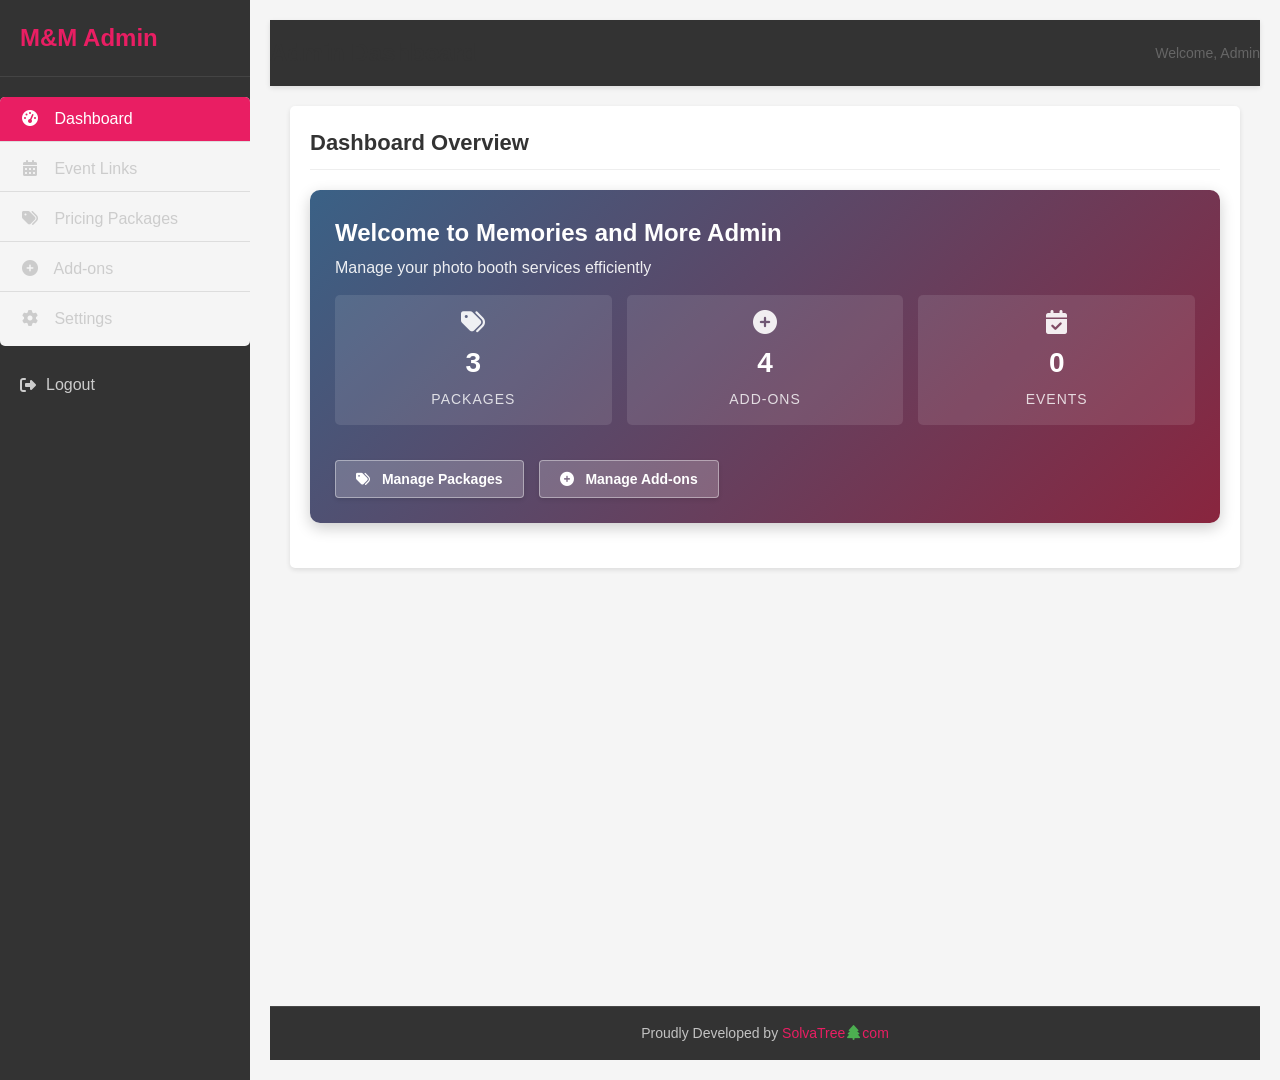
==== commit bccf5ef2: "Fix section visibility issues and enhance dashboard display on mobile" ====
--- a/admin/index.html
+++ b/admin/index.html
@@ -7,6 +7,7 @@
     <link rel="stylesheet" href="https://cdnjs.cloudflare.com/ajax/libs/font-awesome/6.4.0/css/all.min.css">
     <link rel="stylesheet" href="css/admin-styles.css">
     <link rel="stylesheet" href="css/admin-responsive.css">
+    <link rel="stylesheet" href="css/section-visibility-fix.css">
     <style>
         body {
             font-family: var(--admin-font-primary);
@@ -122,7 +123,9 @@
         }
         
         .admin-section.active {
-            display: block;
+            display: block !important;
+            visibility: visible !important;
+            opacity: 1 !important;
         }
         
         .section-header {
@@ -488,7 +491,7 @@
         
         </style>
 </head>
-<body>
+<body class="admin-body">
     <div class="admin-container">
         <aside class="admin-sidebar">
             <div class="admin-logo">
@@ -524,7 +527,7 @@
             
             <div class="admin-content">
                 <!-- Dashboard Section -->
-                <section id="dashboard-section" class="admin-section active">
+                <section id="dashboard-section" class="admin-section active" style="display: block; visibility: visible; opacity: 1;">
                     <div class="section-header">
                         <h2>Dashboard Overview</h2>
                     </div>
@@ -1387,5 +1390,8 @@
     </script>
     
     <script src="js/responsive-helper.js"></script>
+    <script src="js/section-visibility-fix.js"></script>
+    <script src="js/dashboard-visibility-fix.js"></script>
+    <link rel="stylesheet" href="css/section-visibility-fix.css">
 </body>
 </html>
--- a/admin/css/admin-responsive.css
+++ b/admin/css/admin-responsive.css
@@ -240,6 +240,8 @@
         min-height: calc(100vh - 70px);
         display: block; /* Change to block layout for mobile */
         margin-left: 0 !important; /* Remove any margin that pushes content */
+        overflow-x: visible;
+        overflow-y: visible;
     }
     
     .admin-content {
@@ -255,14 +257,20 @@
     }
     
     .admin-section {
-        display: block;
-        width: 100%;
+        display: none;
+        visibility: hidden;
+        opacity: 0;
+        transition: opacity 0.3s ease;
+        width: 100%;
+        padding: 15px;
         box-sizing: border-box;
-        padding: 10px 0;
+        margin: 0;
     }
     
     .admin-section.active {
-        display: block !important; /* Force display for active sections */
+        display: block !important;
+        visibility: visible !important;
+        opacity: 1 !important;
     }
     
     /* Fix for sections not showing */
--- a/admin/css/section-visibility-fix.css
+++ b/admin/css/section-visibility-fix.css
@@ -0,0 +1,50 @@
+/* 
+   Memories and More Photo Booths - Admin Dashboard Section Visibility Fix
+   Fixes issues with sections not displaying properly on mobile devices
+*/
+
+/* Global fix for admin layout to ensure sections display properly */
+body.admin-body {
+    overflow-x: hidden;
+}
+
+/* Additional styles for admin sections to ensure they're visible */
+.admin-section {
+    position: relative !important;
+    max-width: 100%;
+    box-sizing: border-box;
+    transition: none !important; /* Prevent transitions causing visibility issues */
+}
+
+/* Fix section visibility - ensure sections are fully visible when active */
+#dashboard-section.active,
+#packages-section.active,
+#addons-section.active,
+#events-section.active,
+#settings-section.active {
+    display: block !important;
+    visibility: visible !important;
+    opacity: 1 !important;
+    z-index: 5;
+    min-height: 300px; /* Ensure minimum height to show content */
+    height: auto !important;
+    overflow: visible !important;
+}
+
+/* Force dark space issue fix */
+.admin-main {
+    background-color: #f5f5f5;
+    min-height: 100vh;
+}
+
+/* Fix for the black space issue */
+@media screen and (max-width: 991px) {
+    .admin-content {
+        background-color: #f5f5f5;
+        min-height: calc(100vh - 60px);
+    }
+    
+    .admin-section {
+        margin-bottom: 20px;
+    }
+}
--- a/admin/css/section-visibility-fix.css
+++ b/admin/css/section-visibility-fix.css
@@ -0,0 +1,50 @@
+/* 
+   Memories and More Photo Booths - Admin Dashboard Section Visibility Fix
+   Fixes issues with sections not displaying properly on mobile devices
+*/
+
+/* Global fix for admin layout to ensure sections display properly */
+body.admin-body {
+    overflow-x: hidden;
+}
+
+/* Additional styles for admin sections to ensure they're visible */
+.admin-section {
+    position: relative !important;
+    max-width: 100%;
+    box-sizing: border-box;
+    transition: none !important; /* Prevent transitions causing visibility issues */
+}
+
+/* Fix section visibility - ensure sections are fully visible when active */
+#dashboard-section.active,
+#packages-section.active,
+#addons-section.active,
+#events-section.active,
+#settings-section.active {
+    display: block !important;
+    visibility: visible !important;
+    opacity: 1 !important;
+    z-index: 5;
+    min-height: 300px; /* Ensure minimum height to show content */
+    height: auto !important;
+    overflow: visible !important;
+}
+
+/* Force dark space issue fix */
+.admin-main {
+    background-color: #f5f5f5;
+    min-height: 100vh;
+}
+
+/* Fix for the black space issue */
+@media screen and (max-width: 991px) {
+    .admin-content {
+        background-color: #f5f5f5;
+        min-height: calc(100vh - 60px);
+    }
+    
+    .admin-section {
+        margin-bottom: 20px;
+    }
+}
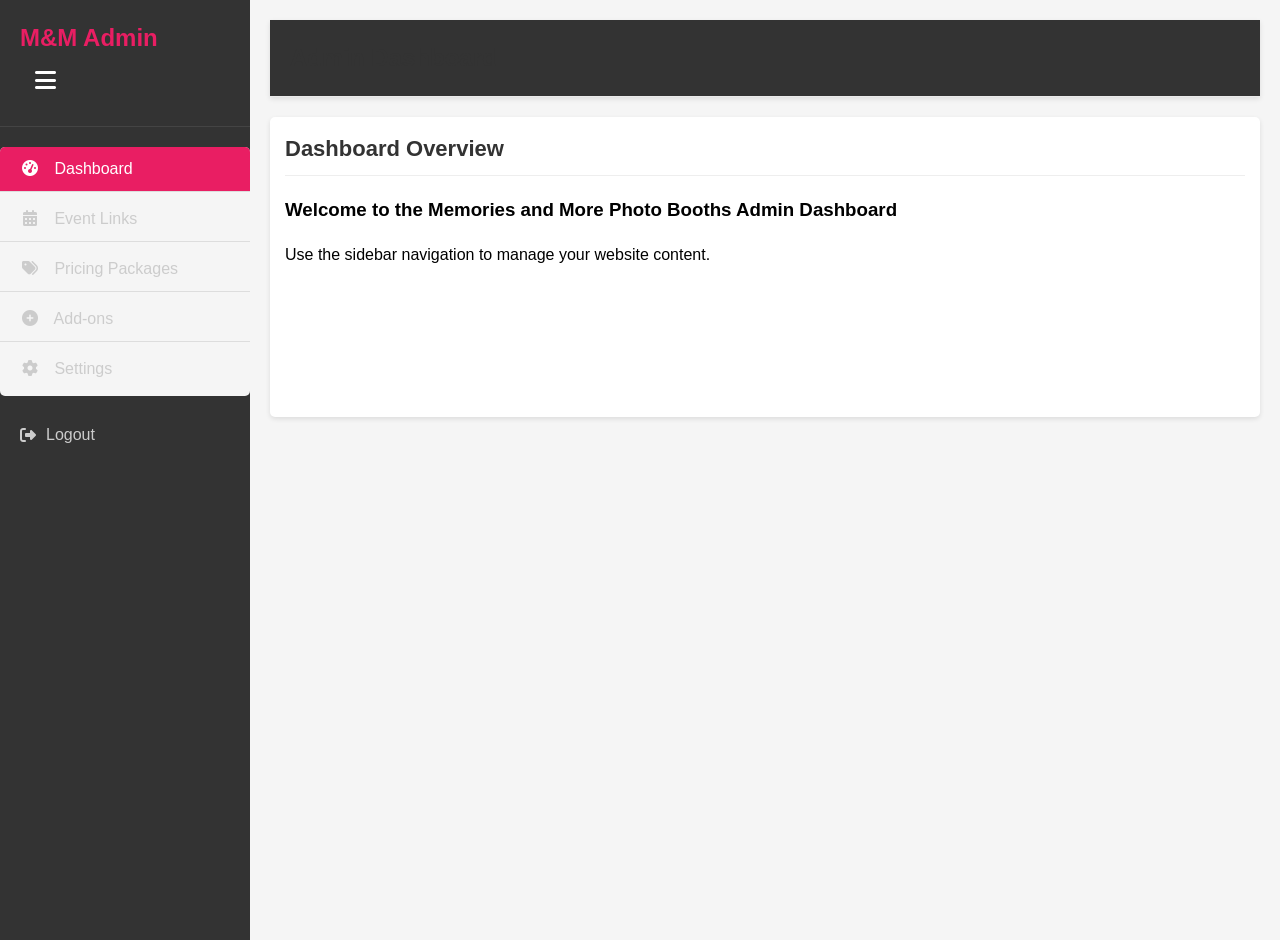
==== commit abe6b9c4: "Enhance mobile responsiveness and functionality across admin dashboard - Implemented additional mobi" ====
--- a/admin/index.html
+++ b/admin/index.html
@@ -2,12 +2,38 @@
 <html lang="en">
 <head>
     <meta charset="UTF-8">
-    <meta name="viewport" content="width=device-width, initial-scale=1.0">
+    <meta name="viewport" content="width=device-width, initial-scale=1.0, maximum-scale=1.0, user-scalable=no">
     <title>Admin Dashboard - Memories and More Photo Booths</title>
+    
+    <!-- Run this script immediately to ensure toggle works -->
+    <script src="js/ensure-toggle-works.js"></script>
+    
     <link rel="stylesheet" href="https://cdnjs.cloudflare.com/ajax/libs/font-awesome/6.4.0/css/all.min.css">
     <link rel="stylesheet" href="css/admin-styles.css">
-    <link rel="stylesheet" href="css/admin-responsive.css">
+    <link rel="stylesheet" href="css/simple-mobile.css">
+    <link rel="stylesheet" href="css/sidebar-cleanup-new.css">
     <link rel="stylesheet" href="css/section-visibility-fix.css">
+    <link rel="stylesheet" href="css/admin-mobile-enhancements.css">
+    
+    <!-- Inline critical mobile toggle styles -->
+    <style>
+        /* Critical mobile toggle styles */
+        @media screen and (max-width: 991px) {
+            #mobileMenuToggle {
+                display: block !important;
+                cursor: pointer !important;
+                z-index: 9999 !important;
+            }
+            
+            .admin-sidebar.mobile-expanded .admin-nav {
+                display: block !important;
+            }
+            
+            .admin-nav {
+                display: none !important;
+            }
+        }
+    </style>
     <style>
         body {
             font-family: var(--admin-font-primary);
@@ -496,12 +522,35 @@
         <aside class="admin-sidebar">
             <div class="admin-logo">
                 <h2>M&M Admin</h2>
-                <button class="mobile-menu-toggle" id="mobileMenuToggle">
-                    <span class="sr-only">Toggle Menu</span>
-                    <span class="bar"></span>
-                    <span class="bar"></span>
-                    <span class="bar"></span>
+                <button type="button" id="mobileMenuToggle" 
+                        style="background: transparent; border: none; color: white; font-size: 24px; cursor: pointer; padding: 10px; width: 50px; height: 50px; z-index: 9999;"
+                        onclick="document.querySelector('.admin-sidebar').classList.toggle('mobile-expanded'); return false;">
+                    <i class="fas fa-bars" style="display: inline-block;"></i>
+                    <i class="fas fa-times" style="display: none;"></i>
                 </button>
+                <script>
+                    // Immediate script for toggle functionality
+                    (function() {
+                        var toggle = document.getElementById('mobileMenuToggle');
+                        var sidebar = document.querySelector('.admin-sidebar');
+                        var bars = toggle.querySelector('.fa-bars');
+                        var times = toggle.querySelector('.fa-times');
+                        
+                        toggle.onclick = function() {
+                            sidebar.classList.toggle('mobile-expanded');
+                            
+                            if (sidebar.classList.contains('mobile-expanded')) {
+                                bars.style.display = 'none';
+                                times.style.display = 'inline-block';
+                            } else {
+                                bars.style.display = 'inline-block';
+                                times.style.display = 'none';
+                            }
+                            
+                            return false;
+                        };
+                    })();
+                </script>
             </div>
             <nav class="admin-nav">
                 <ul>
@@ -520,9 +569,6 @@
         <main class="admin-main">
             <header class="admin-header">
                 <h1>Admin Dashboard</h1>
-                <div class="admin-user">
-                    <span>Welcome, Admin</span>
-                </div>
             </header>
             
             <div class="admin-content">
@@ -862,12 +908,6 @@
             </section>
             </div>
             
-            <!-- Admin Footer -->
-            <footer class="admin-footer">
-                <div class="footer-content">
-                    <p>Proudly Developed by <a href="https://solvatree.com" target="_blank">SolvaTree<span class="tree-icon"><i class="fas fa-tree"></i></span>com</a></p>
-                </div>
-            </footer>
         </main>
     </div>
     
@@ -1389,9 +1429,7 @@
         }
     </script>
     
-    <script src="js/responsive-helper.js"></script>
-    <script src="js/section-visibility-fix.js"></script>
-    <script src="js/dashboard-visibility-fix.js"></script>
-    <link rel="stylesheet" href="css/section-visibility-fix.css">
+    <script src="js/simple-admin.js"></script>
+    <link rel="stylesheet" href="css/simple-mobile.css">
 </body>
 </html>
--- a/admin/css/simple-mobile.css
+++ b/admin/css/simple-mobile.css
@@ -0,0 +1,184 @@
+/**
+ * Simple Mobile Admin Styles
+ * Clean implementation of mobile admin menu and layout
+ */
+
+/* Mobile Styles */
+@media screen and (max-width: 991px) {
+    /* === BASE LAYOUT === */
+    body {
+        overflow-x: hidden;
+    }
+    
+    .admin-container {
+        display: block;
+        width: 100%;
+    }
+    
+    /* === SIDEBAR === */
+    .admin-sidebar {
+        width: 100%;
+        background-color: #333;
+        position: relative;
+        z-index: 100;
+    }
+    
+    .admin-logo {
+        display: flex;
+        justify-content: space-between;
+        align-items: center;
+        padding: 15px;
+        border-bottom: none;
+    }
+    
+    .admin-logo h2 {
+        margin: 0;
+        color: #e91e63;
+    }
+    
+    /* === TOGGLE BUTTON === */
+    #mobileMenuToggle {
+        display: block;
+        background: transparent;
+        border: none;
+        padding: 10px;
+        cursor: pointer;
+        color: white;
+        font-size: 24px;
+        outline: none;
+    }
+    
+    #mobileMenuToggle .fa-bars {
+        display: block;
+    }
+    
+    #mobileMenuToggle .fa-times {
+        display: none;
+    }
+    
+    .admin-sidebar.mobile-expanded #mobileMenuToggle .fa-bars {
+        display: none;
+    }
+    
+    .admin-sidebar.mobile-expanded #mobileMenuToggle .fa-times {
+        display: block;
+        color: #e91e63;
+    }
+    
+    /* === NAVIGATION === */
+    .admin-nav {
+        display: none;
+    }
+    
+    .admin-sidebar.mobile-expanded .admin-nav {
+        display: block;
+    }
+    
+    .admin-nav ul {
+        list-style: none;
+        margin: 0;
+        padding: 0;
+    }
+    
+    .admin-nav li {
+        margin: 0;
+        border-bottom: 1px solid rgba(255,255,255,0.1);
+    }
+    
+    .admin-nav a {
+        display: block;
+        padding: 15px;
+        color: #ccc;
+        text-decoration: none;
+    }
+    
+    .admin-nav a:hover,
+    .admin-nav li.active a {
+        background-color: #e91e63;
+        color: white;
+    }
+    
+    .admin-nav i {
+        margin-right: 10px;
+        width: 20px;
+        text-align: center;
+    }
+    
+    /* === MAIN CONTENT === */
+    .admin-main {
+        width: 100%;
+        margin-left: 0;
+        padding: 15px;
+        box-sizing: border-box;
+    }
+    
+    /* === SECTIONS === */
+    .admin-section {
+        display: none;
+        padding: 15px;
+        margin-bottom: 15px;
+        background-color: white;
+        border-radius: 5px;
+        box-shadow: 0 2px 5px rgba(0,0,0,0.1);
+    }
+    
+    .admin-section.active {
+        display: block;
+    }
+    
+    /* === HEADERS === */
+    .admin-header {
+        flex-direction: column;
+        align-items: flex-start;
+        margin-bottom: 15px;
+    }
+    
+    .admin-header h1 {
+        font-size: 1.5rem;
+        margin-bottom: 5px;
+    }
+    
+    /* === FORMS === */
+    .form-group {
+        margin-bottom: 15px;
+    }
+    
+    .form-actions {
+        flex-direction: column;
+    }
+    
+    .form-actions button {
+        width: 100%;
+        margin-bottom: 10px;
+    }
+    
+    /* === CARDS === */
+    .stat-card,
+    .package-edit-card,
+    .addon-edit-item {
+        width: 100%;
+        margin-bottom: 15px;
+    }
+    
+    /* === TABLES === */
+    table {
+        width: 100%;
+        overflow-x: auto;
+        display: block;
+    }
+}
+
+/* Extra small screens */
+@media screen and (max-width: 480px) {
+    .admin-main {
+        padding: 10px;
+    }
+    
+    .admin-section {
+        padding: 10px;
+    }
+    
+    .admin-header h1 {
+        font-size: 1.3rem;
+    }
+}
--- a/admin/css/sidebar-cleanup-new.css
+++ b/admin/css/sidebar-cleanup-new.css
@@ -0,0 +1,83 @@
+/**
+ * Admin sidebar and layout cleanup styles after removing footer and welcome message
+ * Enhanced to ensure proper mobile layout and consistent spacing
+ */
+
+/* Remove excess padding in the sidebar */
+.admin-sidebar {
+    padding-bottom: 0;
+}
+
+/* Add more space to the main content area */
+.admin-main {
+    margin-bottom: 0;
+    padding-bottom: 30px;
+    /* Remove any lingering footer space */
+    display: flex;
+    flex-direction: column;
+    min-height: calc(100vh - 50px); /* Ensure main content fills viewport height */
+}
+
+/* Ensure the admin header has proper spacing after welcome message removal */
+.admin-header {
+    padding: 20px;
+    margin-bottom: 20px;
+    display: flex;
+    justify-content: center;
+    text-align: center;
+    border-bottom: 1px solid #eaeaea; /* Add subtle border to replace visual separation */
+}
+
+/* Clean up the header - center title after welcome message removed */
+.admin-header h1 {
+    margin: 0;
+    padding: 0;
+    font-size: 24px; /* Consistent size */
+}
+
+/* Fix main content area structure */
+.admin-content {
+    flex: 1;
+    padding-bottom: 20px;
+}
+
+/* Ensure proper section margins */
+.admin-section {
+    margin-bottom: 30px;
+}
+
+/* Fix mobile view */
+@media screen and (max-width: 991px) {
+    /* Remove extra space at the bottom of mobile sidebar */
+    .admin-sidebar {
+        padding-bottom: 0 !important;
+    }
+    
+    /* Fix header on mobile */
+    .admin-header {
+        padding: 15px !important;
+        justify-content: center !important;
+    }
+    
+    /* Ensure proper spacing at the bottom of content area on mobile */
+    .admin-content {
+        padding-bottom: 20px !important;
+        padding-top: 10px !important;
+    }
+    
+    /* Make sure there's no lingering footer space */
+    .admin-main {
+        margin-bottom: 0 !important;
+    }
+    
+    /* Better spacing for mobile section headers */
+    .section-header {
+        margin-bottom: 15px !important;
+        padding-bottom: 10px !important;
+    }
+    
+    /* Fix sidebar nav on mobile */
+    .admin-sidebar-nav {
+        padding-bottom: 0 !important;
+    }
+}
--- a/admin/css/section-visibility-fix.css
+++ b/admin/css/section-visibility-fix.css
@@ -1,11 +1,14 @@
 /* 
    Memories and More Photo Booths - Admin Dashboard Section Visibility Fix
    Fixes issues with sections not displaying properly on mobile devices
+   Updated with additional mobile optimizations
 */
 
 /* Global fix for admin layout to ensure sections display properly */
 body.admin-body {
     overflow-x: hidden;
+    width: 100%;
+    height: 100%;
 }
 
 /* Additional styles for admin sections to ensure they're visible */
@@ -14,6 +17,7 @@
     max-width: 100%;
     box-sizing: border-box;
     transition: none !important; /* Prevent transitions causing visibility issues */
+    padding: 15px !important; /* Consistent padding for all sections */
 }
 
 /* Fix section visibility - ensure sections are fully visible when active */
@@ -29,6 +33,7 @@
     min-height: 300px; /* Ensure minimum height to show content */
     height: auto !important;
     overflow: visible !important;
+    width: 100% !important; /* Ensure full width */
 }
 
 /* Force dark space issue fix */
@@ -42,9 +47,68 @@
     .admin-content {
         background-color: #f5f5f5;
         min-height: calc(100vh - 60px);
+        padding: 15px !important;
+        width: 100% !important;
+        box-sizing: border-box;
     }
     
     .admin-section {
         margin-bottom: 20px;
+        max-width: 100% !important;
+        width: 100% !important;
+        padding: 15px !important;
+        overflow: visible !important;
+    }
+    
+    /* Enhanced mobile menu styles */
+    .admin-sidebar {
+        width: 100% !important;
+        position: relative;
+        z-index: 1000;
+    }
+    
+    .admin-nav {
+        width: 100%;
+        max-height: 0;
+        overflow: hidden;
+        transition: max-height 0.3s ease;
+    }
+    
+    .admin-sidebar.mobile-expanded .admin-nav {
+        max-height: 500px;
+        overflow: visible;
+    }
+      .admin-main {
+        width: 100% !important;
+        margin-left: 0 !important;
+    }
+    
+    /* Improve mobile touch targets */
+    .admin-sidebar-nav a {
+        padding: 15px !important;
+        font-size: 16px !important;
+    }
+    
+    /* Fix tables on mobile */
+    table.admin-table {
+        display: block;
+        overflow-x: auto;
+        width: 100% !important;
+    }
+    
+    /* Fix form elements on mobile */
+    input, select, textarea, button {
+        font-size: 16px !important; /* Prevent iOS zoom */
+    }
+    
+    /* Fix spacing between active sections */
+    .admin-section.active {
+        padding: 15px !important;
+        margin-top: 10px !important;
+    }
+    
+    /* Improve mobile sidebar after footer removal */
+    .admin-sidebar.mobile-expanded {
+        box-shadow: 0 5px 15px rgba(0,0,0,0.1); /* Add shadow when expanded */
     }
 }
--- a/admin/css/admin-mobile-enhancements.css
+++ b/admin/css/admin-mobile-enhancements.css
@@ -0,0 +1,112 @@
+/**
+ * Enhanced Admin Mobile Responsiveness
+ * Additional fixes to improve mobile admin dashboard
+ * Updated to handle header/footer cleanup
+ */
+
+/* Make sure mobile viewport is handled properly */
+@media screen and (max-width: 991px) {
+    /* Adjust content padding and margins */
+    .section-content {
+        padding: 15px !important;
+        margin: 0 !important;
+    }
+    
+    /* Fix mobile stats layout */
+    .dashboard-stats {
+        display: flex;
+        flex-direction: column;
+    }
+    
+    .stat-card {
+        width: 100% !important;
+        margin-bottom: 15px;
+        flex-basis: 100% !important;
+    }
+    
+    /* Fix form layout */
+    .admin-form {
+        width: 100% !important;
+        max-width: 100% !important;
+        padding: 15px !important;
+    }
+    
+    /* Clean up header after welcome message removal */
+    .admin-header {
+        text-align: center !important;
+        padding: 15px !important;
+        display: flex !important;
+        justify-content: center !important;
+        align-items: center !important;
+        height: auto !important;
+    }
+    
+    /* Improve section headers */
+    .section-header {
+        padding: 15px 0 !important;
+        margin-bottom: 15px !important;
+    }
+    
+    /* Package cards in mobile */
+    .package-cards {
+        display: flex !important;
+        flex-direction: column !important;
+        gap: 15px !important;
+    }
+    
+    .package-edit-card {
+        width: 100% !important;
+        margin-bottom: 15px !important;
+    }
+    
+    /* Addon cards in mobile */
+    .addon-list {
+        display: flex !important;
+        flex-direction: column !important;
+        gap: 15px !important;
+    }
+    
+    .addon-edit-item {
+        width: 100% !important;
+        margin-bottom: 15px !important;
+    }
+}
+
+/* Extra small devices */
+@media screen and (max-width: 576px) {
+    /* Further reduce padding */
+    .admin-header h1 {
+        font-size: 1.5rem !important;
+    }
+    
+    .section-header h2 {
+        font-size: 1.3rem !important;
+    }
+    
+    /* Fix button layout */
+    .btn-group {
+        flex-direction: column !important;
+        width: 100% !important;
+    }
+    
+    .btn-group .btn {
+        width: 100% !important;
+        margin: 5px 0 !important;
+    }
+    
+    /* Improve form layout on very small screens */
+    .form-group input,
+    .form-group textarea,
+    .form-group select {
+        font-size: 16px !important; /* Prevent iOS zoom */
+    }
+    
+    /* Better touch targets */
+    button, 
+    .btn,
+    a.btn,
+    input[type="submit"],
+    input[type="button"] {
+        min-height: 44px !important; /* Apple's minimum recommendation */
+    }
+}
--- a/admin/css/simple-mobile.css
+++ b/admin/css/simple-mobile.css
@@ -0,0 +1,184 @@
+/**
+ * Simple Mobile Admin Styles
+ * Clean implementation of mobile admin menu and layout
+ */
+
+/* Mobile Styles */
+@media screen and (max-width: 991px) {
+    /* === BASE LAYOUT === */
+    body {
+        overflow-x: hidden;
+    }
+    
+    .admin-container {
+        display: block;
+        width: 100%;
+    }
+    
+    /* === SIDEBAR === */
+    .admin-sidebar {
+        width: 100%;
+        background-color: #333;
+        position: relative;
+        z-index: 100;
+    }
+    
+    .admin-logo {
+        display: flex;
+        justify-content: space-between;
+        align-items: center;
+        padding: 15px;
+        border-bottom: none;
+    }
+    
+    .admin-logo h2 {
+        margin: 0;
+        color: #e91e63;
+    }
+    
+    /* === TOGGLE BUTTON === */
+    #mobileMenuToggle {
+        display: block;
+        background: transparent;
+        border: none;
+        padding: 10px;
+        cursor: pointer;
+        color: white;
+        font-size: 24px;
+        outline: none;
+    }
+    
+    #mobileMenuToggle .fa-bars {
+        display: block;
+    }
+    
+    #mobileMenuToggle .fa-times {
+        display: none;
+    }
+    
+    .admin-sidebar.mobile-expanded #mobileMenuToggle .fa-bars {
+        display: none;
+    }
+    
+    .admin-sidebar.mobile-expanded #mobileMenuToggle .fa-times {
+        display: block;
+        color: #e91e63;
+    }
+    
+    /* === NAVIGATION === */
+    .admin-nav {
+        display: none;
+    }
+    
+    .admin-sidebar.mobile-expanded .admin-nav {
+        display: block;
+    }
+    
+    .admin-nav ul {
+        list-style: none;
+        margin: 0;
+        padding: 0;
+    }
+    
+    .admin-nav li {
+        margin: 0;
+        border-bottom: 1px solid rgba(255,255,255,0.1);
+    }
+    
+    .admin-nav a {
+        display: block;
+        padding: 15px;
+        color: #ccc;
+        text-decoration: none;
+    }
+    
+    .admin-nav a:hover,
+    .admin-nav li.active a {
+        background-color: #e91e63;
+        color: white;
+    }
+    
+    .admin-nav i {
+        margin-right: 10px;
+        width: 20px;
+        text-align: center;
+    }
+    
+    /* === MAIN CONTENT === */
+    .admin-main {
+        width: 100%;
+        margin-left: 0;
+        padding: 15px;
+        box-sizing: border-box;
+    }
+    
+    /* === SECTIONS === */
+    .admin-section {
+        display: none;
+        padding: 15px;
+        margin-bottom: 15px;
+        background-color: white;
+        border-radius: 5px;
+        box-shadow: 0 2px 5px rgba(0,0,0,0.1);
+    }
+    
+    .admin-section.active {
+        display: block;
+    }
+    
+    /* === HEADERS === */
+    .admin-header {
+        flex-direction: column;
+        align-items: flex-start;
+        margin-bottom: 15px;
+    }
+    
+    .admin-header h1 {
+        font-size: 1.5rem;
+        margin-bottom: 5px;
+    }
+    
+    /* === FORMS === */
+    .form-group {
+        margin-bottom: 15px;
+    }
+    
+    .form-actions {
+        flex-direction: column;
+    }
+    
+    .form-actions button {
+        width: 100%;
+        margin-bottom: 10px;
+    }
+    
+    /* === CARDS === */
+    .stat-card,
+    .package-edit-card,
+    .addon-edit-item {
+        width: 100%;
+        margin-bottom: 15px;
+    }
+    
+    /* === TABLES === */
+    table {
+        width: 100%;
+        overflow-x: auto;
+        display: block;
+    }
+}
+
+/* Extra small screens */
+@media screen and (max-width: 480px) {
+    .admin-main {
+        padding: 10px;
+    }
+    
+    .admin-section {
+        padding: 10px;
+    }
+    
+    .admin-header h1 {
+        font-size: 1.3rem;
+    }
+}
